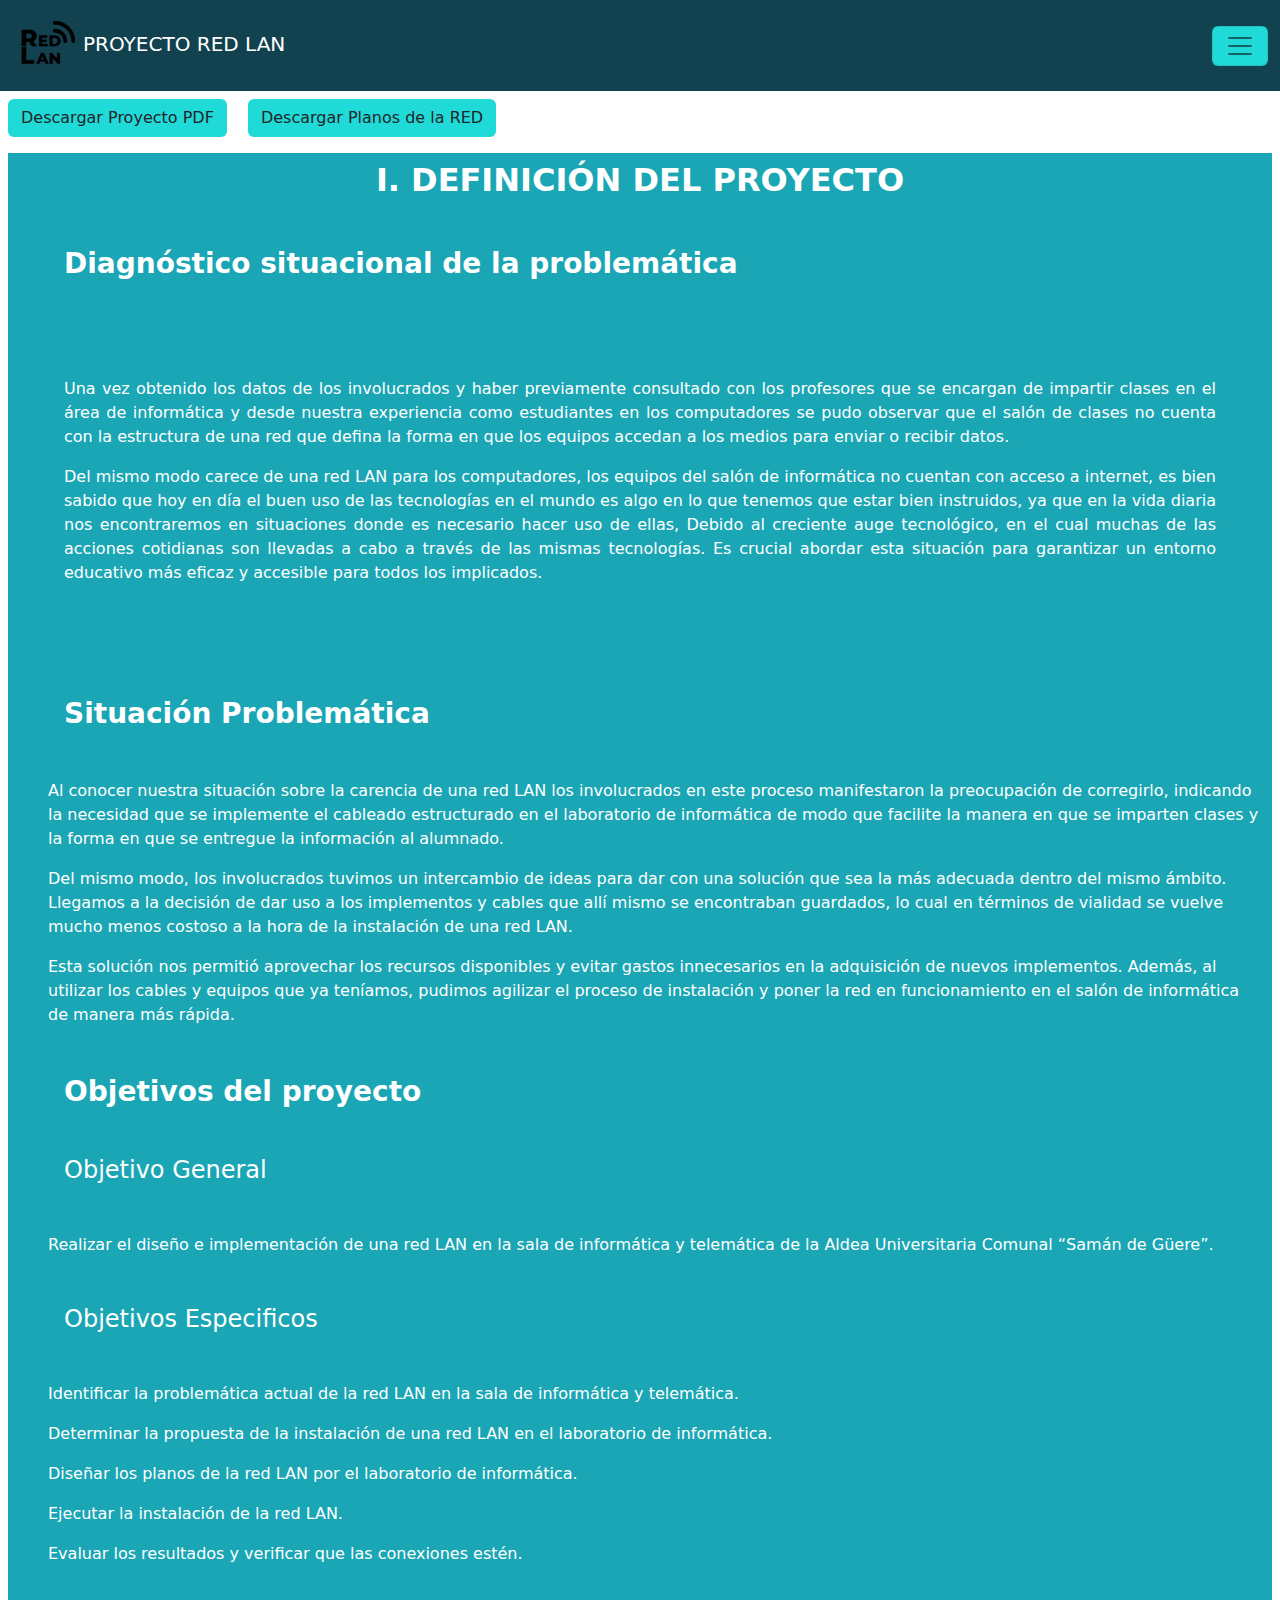
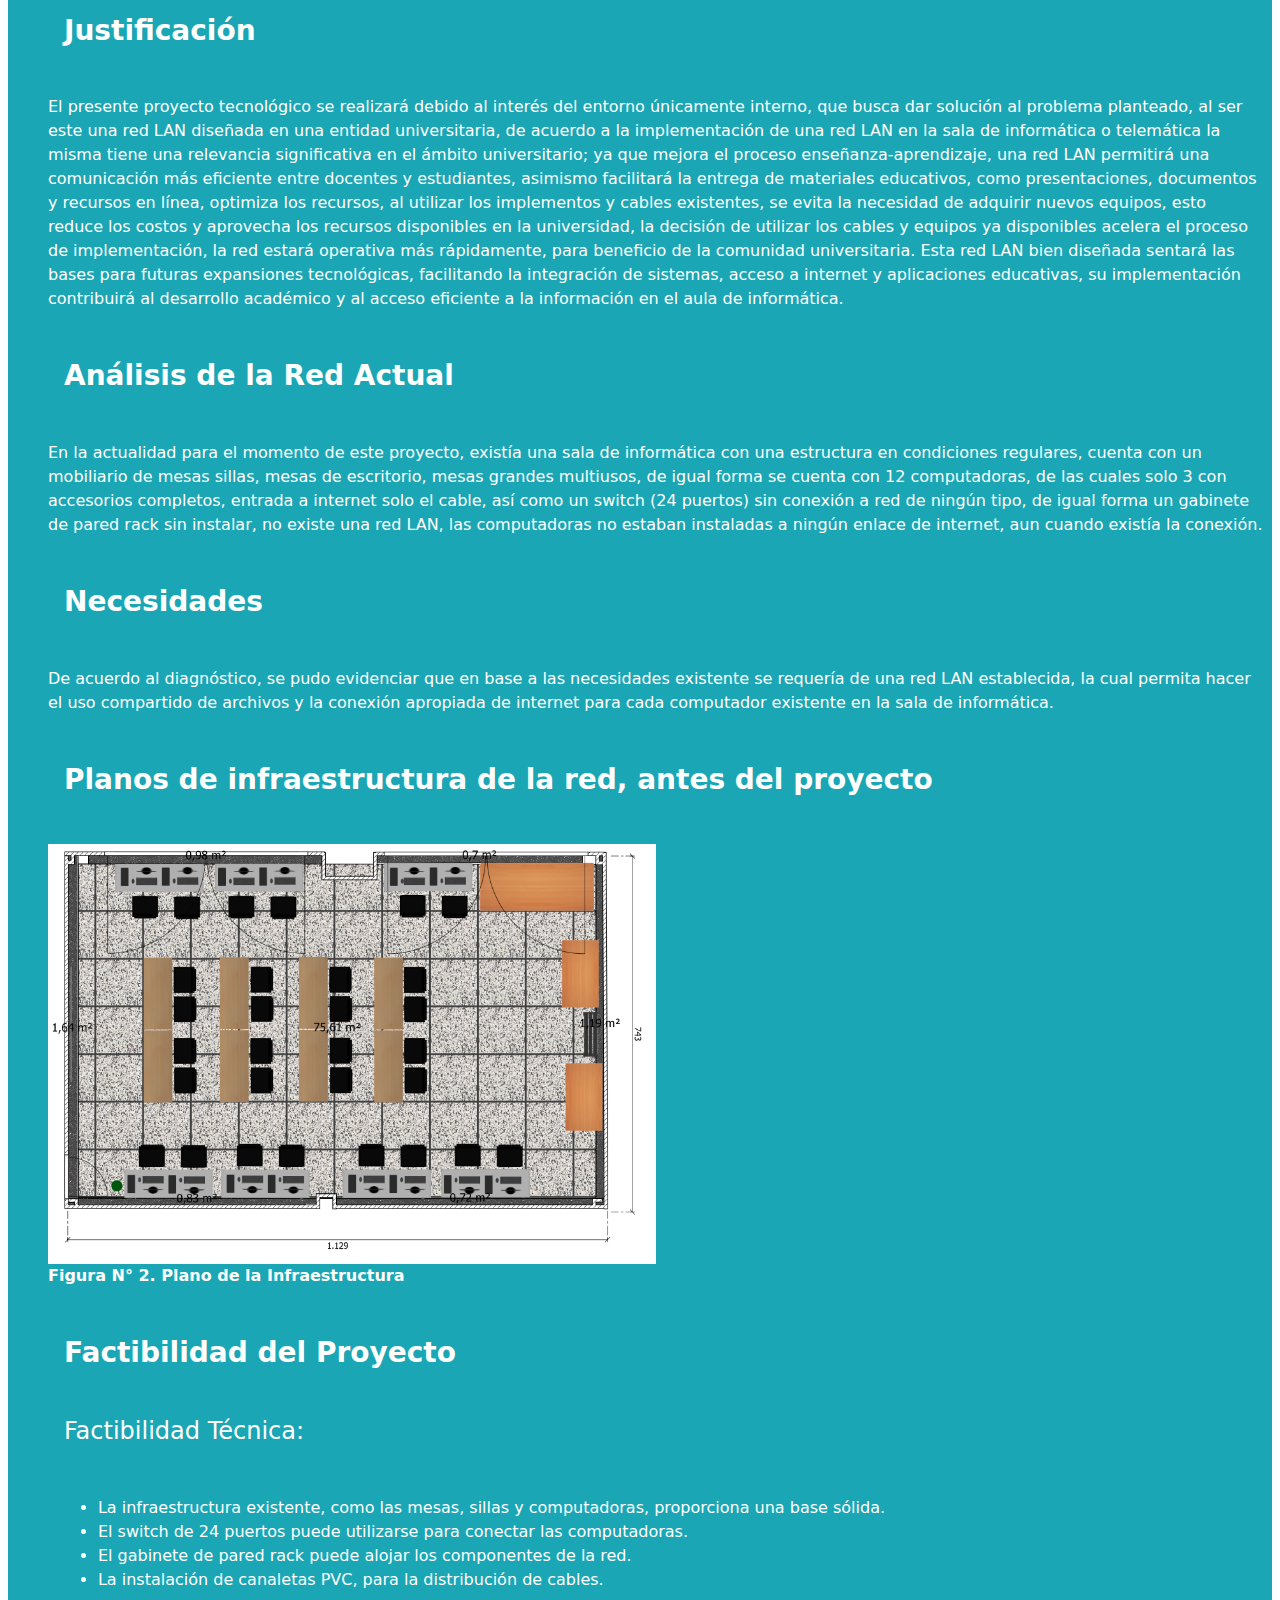
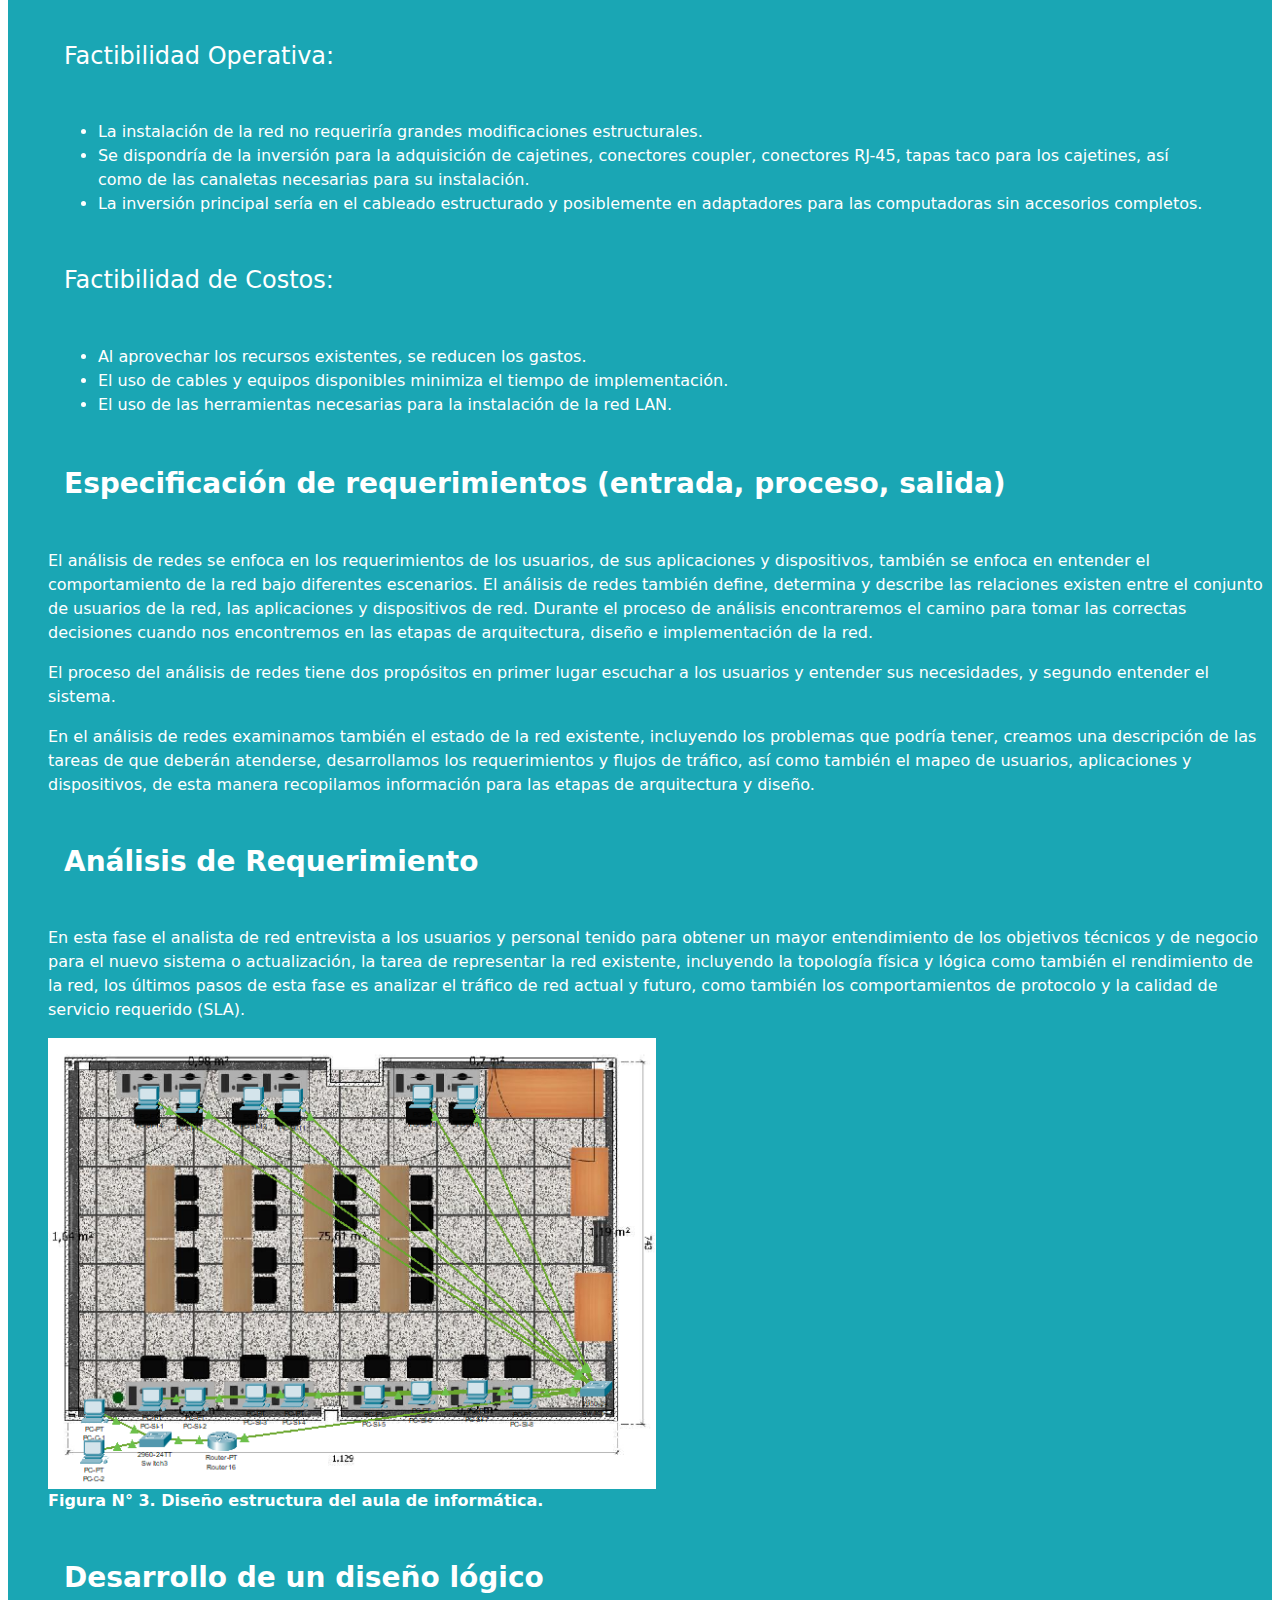
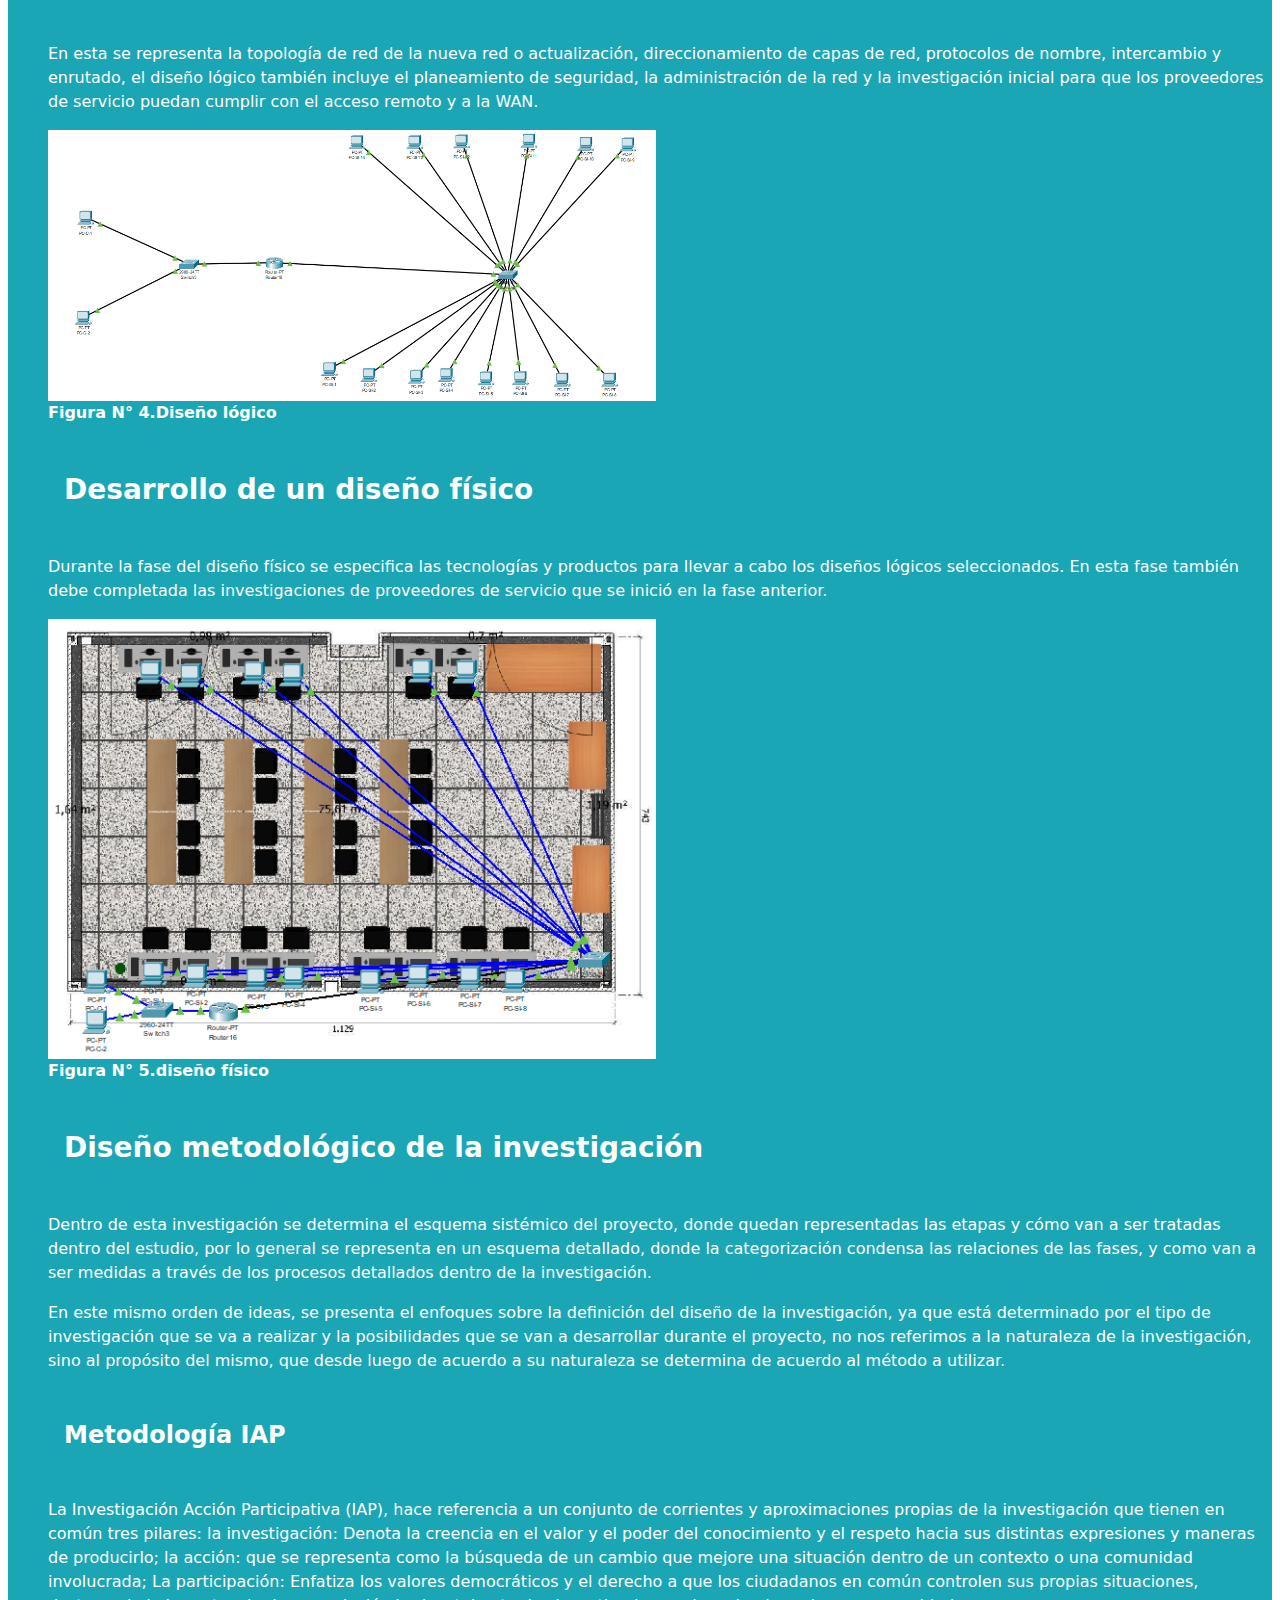
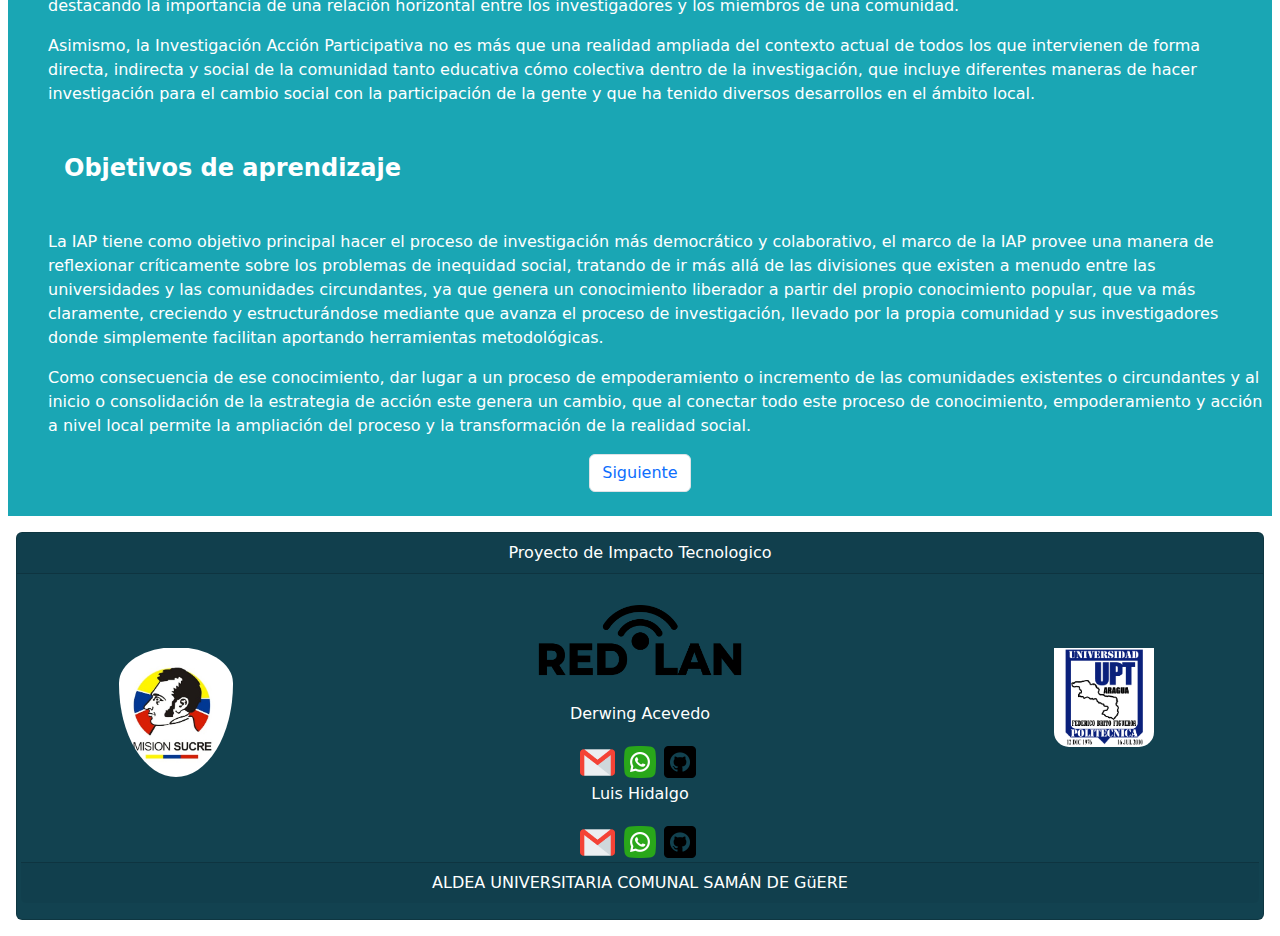
==== documentacion.html @ 893407d6 "Proyecto universidad" ====
<!DOCTYPE html>
<html lang="en">

<head>
    <meta charset="UTF-8">
    <meta name="viewport" content="width=device-width, initial-scale=1.0">
    <title>Proyecto De Red LAN</title>
    <link rel="icon" href="imagenes/Icons/9940791.png">
    <link rel="stylesheet" href="css/bootstrap.css">
    <link rel="stylesheet" href="css/Estilo.css">
    <link rel="stylesheet" href="css/flexslider.css">
</head>

<body>
    <div id="contenedor">
        <nav class="navbar bg-body-tertiary" style="background-color: #124250;">
            <div class="container-fluid">
                <a class="navbar-brand text-white" href="index.html"><img class="m-2" src="imagenes/Icons/Red Lan 3.png"
                        width="55px">PROYECTO RED LAN</a>
                <button class="navbar-toggler" style="background-color: #20dad8;" type="button"
                    data-bs-toggle="offcanvas" data-bs-target="#offcanvasNavbar" aria-controls="offcanvasNavbar"
                    aria-label="Toggle navigation">
                    <span class="navbar-toggler-icon"></span>
                </button>
                <div class="offcanvas offcanvas-end" style="background-color:#1aa6b4 ;" tabindex="-1"
                    id="offcanvasNavbar" aria-labelledby="offcanvasNavbarLabel">
                    <div class="offcanvas-header">
                        <h5 class="offcanvas-title" id="offcanvasNavbarLabel">MENU</h5>
                        <button type="button" class="btn-close" data-bs-dismiss="offcanvas" aria-label="Close"></button>
                    </div>
                    <div class="offcanvas-body ">
                        <ul class="navbar-nav justify-content-end flex-grow-1 pe-3">
                            <li class="nav-item">
                                <a class="nav-link" aria-current="page" href="index.html"><img
                                        src="imagenes/Icons/Inicio.png" width="10%"> Inicio</a>
                            </li>
                            <li class="nav-item">
                                <a class="nav-link" href="documentacion.html"><img src="imagenes/Icons/documentos.png"
                                        width="10%">Documentacion</a>
                            </li>
                            <li class="nav-item">
                            <li class="nav-item dropdown">
                                <a class="nav-link dropdown-toggle" href="galeria.html" role="button"
                                    data-bs-toggle="dropdown" aria-expanded="false"><img
                                        src="imagenes/Icons/presentacion.png" width="10%">
                                    Galeria
                                </a>
                                <ul class="dropdown-menu dropdown-menu-dark">
                                    <li><a class="dropdown-item" href="fotos.html">Fotos</a></li>
                                    <li><a class="dropdown-item" href="videos.html">Videos</a></li>
                            </li>
                            </li>
                        </ul>
                        <li class="nav-item">
                            <a class="nav-link" href="triunfadores.html"><img src="imagenes/Icons/ocurrencia.png"
                                    width="10%">Triunfadores</a>
                        </li>
                        </ul>
        </nav>


        <a href="Documentos/Proyecto Agosto24.docx" class="btn m-2" style="background-color:#20dad8;" download>
            Descargar Proyecto PDF
        </a>
        <a href="Planos/Planos.rar" class="btn m-2" style="background-color:#20dad8;" download>
            Descargar Planos de la RED
        </a>


        &nbsp;

        <div class="row m-2 text-white" style="background-color: #1aa6b4;">
            <div class="col-lg-12 p-2">
                <h2 class=" text-center"><b>I. DEFINICIÓN DEL PROYECTO</b> </h2>

                <h3 class="m-5"><b>Diagnóstico situacional de la problemática</b> </h3>

                <ul class="p-5" style="text-align: justify;">
                    <p>
                        Una vez obtenido los datos de los involucrados y haber previamente consultado con los
                        profesores que se
                        encargan
                        de impartir clases en el área de informática y desde nuestra experiencia como estudiantes en
                        los
                        computadores
                        se
                        pudo observar que el salón de clases no cuenta con la estructura de una red que defina la
                        forma en que los
                        equipos accedan a los medios para enviar o recibir datos.
                    </p>
                    <p>
                        Del mismo modo carece de una red LAN para los computadores, los equipos del salón de
                        informática no cuentan
                        con
                        acceso a internet, es bien sabido que hoy en día el buen uso de las tecnologías en el mundo
                        es algo en lo
                        que
                        tenemos que estar bien instruidos, ya que en la vida diaria nos encontraremos en situaciones
                        donde es
                        necesario
                        hacer uso de ellas, Debido al creciente auge tecnológico, en el cual muchas de las acciones
                        cotidianas son
                        llevadas a cabo a través de las mismas tecnologías. Es crucial abordar esta situación para
                        garantizar un
                        entorno
                        educativo más eficaz y accesible para todos los implicados.
                    </p>
                </ul>
                <h3 class="m-5"><b>Situación Problemática </b> </h3>

                <ul>
                    <p>
                        Al conocer nuestra situación sobre la carencia de una red LAN los involucrados en este
                        proceso manifestaron
                        la
                        preocupación de corregirlo, indicando la necesidad que se implemente el cableado
                        estructurado en el
                        laboratorio de informática de modo que facilite la manera en que se imparten clases y la
                        forma en que se
                        entregue la información al alumnado.
                    </p>
                    <p>
                        Del mismo modo, los involucrados tuvimos un intercambio de ideas para dar con una solución
                        que sea la más
                        adecuada dentro del mismo ámbito. Llegamos a la decisión de dar uso a los implementos y
                        cables que allí
                        mismo
                        se encontraban guardados, lo cual en términos de vialidad se vuelve mucho menos costoso a la
                        hora de la
                        instalación de una red LAN.
                    </p>
                    <p>
                        Esta solución nos permitió aprovechar los recursos disponibles y evitar gastos innecesarios
                        en la
                        adquisición
                        de nuevos implementos. Además, al utilizar los cables y equipos que ya teníamos, pudimos
                        agilizar el proceso
                        de instalación y poner la red en funcionamiento en el salón de informática de manera más
                        rápida.
                    </p>
                </ul>

                <h3 class="m-5"><b>Objetivos del proyecto </b></h3>

                <h4 class="m-5">Objetivo General </h4>

                <ul>
                    <p>
                        Realizar el diseño e implementación de una red LAN en la sala de informática y telemática de
                        la Aldea
                        Universitaria Comunal “Samán de Güere”.
                    </p>
                </ul>
                <h4 class="m-5">Objetivos Especificos </h4>

                <ul>
                    <p>
                        Identificar la problemática actual de la red LAN en la sala de informática y telemática.
                    </p>
                    <p>
                        Determinar la propuesta de la instalación de una red LAN en el laboratorio de informática.
                    </p>
                    <p>
                        Diseñar los planos de la red LAN por el laboratorio de informática.
                    </p>
                    <p>
                        Ejecutar la instalación de la red LAN.
                    </p>
                    <p>
                        Evaluar los resultados y verificar que las conexiones estén.
                    </p>
                </ul>

                <h3 class="m-5"><b>Justificación</b></h3>

                <ul>
                    <p>
                        El presente proyecto tecnológico se realizará debido al interés del entorno únicamente
                        interno, que busca
                        dar
                        solución al problema planteado, al ser este una red LAN diseñada en una entidad
                        universitaria, de acuerdo a
                        la
                        implementación de una red LAN en la sala de informática o telemática la misma tiene una
                        relevancia
                        significativa en el ámbito universitario; ya que mejora el proceso enseñanza-aprendizaje,
                        una red LAN
                        permitirá una comunicación más eficiente entre docentes y estudiantes, asimismo facilitará
                        la entrega de
                        materiales educativos, como presentaciones, documentos y recursos en línea, optimiza los
                        recursos, al
                        utilizar
                        los implementos y cables existentes, se evita la necesidad de adquirir nuevos equipos, esto
                        reduce los
                        costos
                        y aprovecha los recursos disponibles en la universidad, la decisión de utilizar los cables y
                        equipos ya
                        disponibles acelera el proceso de implementación, la red estará operativa más rápidamente,
                        para beneficio de
                        la comunidad universitaria. Esta red LAN bien diseñada sentará las bases para futuras
                        expansiones
                        tecnológicas, facilitando la integración de sistemas, acceso a internet y aplicaciones
                        educativas, su
                        implementación contribuirá al desarrollo académico y al acceso eficiente a la información en
                        el aula de
                        informática.
                    </p>
                </ul>

                <h3 class="m-5"><b>Análisis de la Red Actual </b></h3>

                <ul>
                    <p>
                        En la actualidad para el momento de este proyecto, existía una sala de informática con una
                        estructura en
                        condiciones regulares, cuenta con un mobiliario de mesas sillas, mesas de escritorio, mesas
                        grandes
                        multiusos, de igual forma se cuenta con 12 computadoras, de las cuales solo 3 con accesorios
                        completos,
                        entrada a internet solo el cable, así como un switch (24 puertos) sin conexión a red de
                        ningún tipo, de
                        igual forma un gabinete de pared rack sin instalar, no existe una red LAN, las computadoras
                        no estaban
                        instaladas a ningún enlace de internet, aun cuando existía la conexión.
                    </p>
                </ul>

                <h3 class="m-5"><b>Necesidades </b></h3>

                <ul>
                    <p>
                        De acuerdo al diagnóstico, se pudo evidenciar que en base a las necesidades existente se
                        requería de una red
                        LAN establecida, la cual permita hacer el uso compartido de archivos y la conexión apropiada
                        de internet para
                        cada computador existente en la sala de informática.
                    </p>
                </ul>
                <h3 class="m-5"><b>Planos de infraestructura de la red, antes del proyecto </b> </h3>
                <ul>
                    <img src="Planos/Plano 2d de la sala informatica lista.png" width="50%" style="display: flex;">
                    <p><b>Figura N° 2. Plano de la Infraestructura </b></p>
                </ul>

                <h3 class="m-5"><b>Factibilidad del Proyecto </b> </h3>

                <h4 class=" m-5">Factibilidad Técnica:</h4>

                <ul style="text-align: left; margin: 4%;">
                    <p>
                        <li> La infraestructura existente, como las mesas, sillas y computadoras, proporciona una
                            base sólida.</li>
                        <li> El switch de 24 puertos puede utilizarse para conectar las computadoras.</li>
                        <li> El gabinete de pared rack puede alojar los componentes de la red.</li>
                        <li> La instalación de canaletas PVC, para la distribución de cables.</li>
                    </p>
                </ul>

                <h4 class=" m-5">Factibilidad Operativa:</h4>

                <ul style="text-align: left; margin: 4%;">
                    <p>
                        <li> La instalación de la red no requeriría grandes modificaciones estructurales.</li>
                        <li> Se dispondría de la inversión para la adquisición de cajetines, conectores coupler,
                            conectores RJ-45,
                            tapas taco para los cajetines, así como de las canaletas necesarias para su instalación.
                        </li>
                        <li> La inversión principal sería en el cableado estructurado y posiblemente en adaptadores
                            para las
                            computadoras sin accesorios completos.</li>
                    </p>
                </ul>

                <h4 class=" m-5">Factibilidad de Costos:</h4>

                <ul style="text-align: left; margin: 4%;">
                    <p>
                        <li> Al aprovechar los recursos existentes, se reducen los gastos.</li>
                        <li> El uso de cables y equipos disponibles minimiza el tiempo de implementación.</li>
                        <li> El uso de las herramientas necesarias para la instalación de la red LAN.</li>
                    </p>
                </ul>
                <h3 class=" m-5"><b>Especificación de requerimientos (entrada, proceso, salida) </b> </h3>

                <ul>
                    <p>
                        El análisis de redes se enfoca en los requerimientos de los usuarios, de sus aplicaciones y
                        dispositivos,
                        también se enfoca en entender el comportamiento de la red bajo diferentes escenarios. El
                        análisis de redes
                        también define, determina y describe las relaciones existen entre el conjunto de usuarios de
                        la red, las
                        aplicaciones y dispositivos de red. Durante el proceso de análisis encontraremos el camino
                        para tomar las
                        correctas decisiones cuando nos encontremos en las etapas de arquitectura, diseño e
                        implementación de la red.
                    </p>
                    <p>
                        El proceso del análisis de redes tiene dos propósitos en primer lugar escuchar a los
                        usuarios y entender sus
                        necesidades, y segundo entender el sistema.
                    </p>
                    <p>
                        En el análisis de redes examinamos también el estado de la red existente, incluyendo los
                        problemas que podría
                        tener, creamos una descripción de las tareas de que deberán atenderse, desarrollamos los
                        requerimientos y
                        flujos de tráfico, así como también el mapeo de usuarios, aplicaciones y dispositivos, de
                        esta manera
                        recopilamos información para las etapas de arquitectura y diseño.
                    </p>
                </ul>
                <h3 class=" m-5"><b>Análisis de Requerimiento </b> </h3>

                <ul>
                    <p>
                        En esta fase el analista de red entrevista a los usuarios y personal tenido para obtener un
                        mayor
                        entendimiento de los objetivos técnicos y de negocio para el nuevo sistema o actualización,
                        la tarea de
                        representar la red existente, incluyendo la topología física y lógica como también el
                        rendimiento de la red,
                        los últimos pasos de esta fase es analizar el tráfico de red actual y futuro, como también
                        los comportamientos
                        de protocolo y la calidad de servicio requerido (SLA).
                    </p>
                    <img src="Planos/Diseño estructurado del laboratorio.PNG" width="50%">
                    <p><b>
                            Figura N° 3. Diseño estructura del aula de informática.</b>
                    </p>
                </ul>
                <h3 class="m-5"><b>Desarrollo de un diseño lógico</b> </h3>

                <ul>
                    <p>
                        En esta se representa la topología de red de la nueva red o actualización, direccionamiento
                        de capas de red,
                        protocolos de nombre, intercambio y enrutado, el diseño lógico también incluye el
                        planeamiento de seguridad,
                        la administración de la red y la investigación inicial para que los proveedores de servicio
                        puedan cumplir con
                        el acceso remoto y a la WAN.
                    </p>
                    <img src="Planos/Diseño Logico.PNG" width="50%">
                    <p><b>
                            Figura N° 4.Diseño lógico </b>
                    </p>
                </ul>
                <h3 class="m-5"><b>Desarrollo de un diseño físico</b> </h3>

                <ul>
                    <p>
                        Durante la fase del diseño físico se especifica las tecnologías y productos para llevar a
                        cabo los diseños
                        lógicos seleccionados. En esta fase también debe completada las investigaciones de
                        proveedores de servicio que
                        se inició en la fase anterior.
                    </p>
                    <img src="Planos/Diseño Fisico 3.PNG" width="50%">
                    <p><b>
                            Figura N° 5.diseño físico </b>
                    </p>
                </ul>
                <h3 class="m-5"><b>Diseño metodológico de la investigación</b> </h3>

                <ul>
                    <p>
                        Dentro de esta investigación se determina el esquema sistémico del proyecto, donde quedan
                        representadas las
                        etapas y cómo van a ser tratadas dentro del estudio, por lo general se representa en un
                        esquema detallado,
                        donde la categorización condensa las relaciones de las fases, y como van a ser medidas a
                        través de los
                        procesos detallados dentro de la investigación.
                    </p>
                    <p>
                        En este mismo orden de ideas, se presenta el enfoques sobre la definición del diseño de la
                        investigación, ya
                        que está determinado por el tipo de investigación que se va a realizar y la posibilidades
                        que se van a
                        desarrollar durante el proyecto, no nos referimos a la naturaleza de la investigación, sino
                        al propósito del
                        mismo, que desde luego de acuerdo a su naturaleza se determina de acuerdo al método a
                        utilizar.
                    </p>
                </ul>
                <h4 class="m-5"><b>Metodología IAP</b> </h4>

                <ul>
                    <p>
                        La Investigación Acción Participativa (IAP), hace referencia a un conjunto de corrientes y
                        aproximaciones
                        propias de la investigación que tienen en común tres pilares: la investigación: Denota la
                        creencia en el valor
                        y el poder del conocimiento y el respeto hacia sus distintas expresiones y maneras de
                        producirlo; la acción:
                        que se representa como la búsqueda de un cambio que mejore una situación dentro de un
                        contexto o una comunidad
                        involucrada; La participación: Enfatiza los valores democráticos y el derecho a que los
                        ciudadanos en común
                        controlen sus propias situaciones, destacando la importancia de una relación horizontal
                        entre los
                        investigadores y los miembros de una comunidad.
                    </p>
                    <p>
                        Asimismo, la Investigación Acción Participativa no es más que una realidad ampliada del
                        contexto actual de
                        todos los que intervienen de forma directa, indirecta y social de la comunidad tanto
                        educativa cómo colectiva
                        dentro de la investigación, que incluye diferentes maneras de hacer investigación para el
                        cambio social con la
                        participación de la gente y que ha tenido diversos desarrollos en el ámbito local.
                    </p>
                </ul>
                <h4 class="m-5"><b>Objetivos de aprendizaje </b> </h4>

                <ul>
                    <p>
                        La IAP tiene como objetivo principal hacer el proceso de investigación más democrático y
                        colaborativo, el
                        marco de la IAP provee una manera de reflexionar críticamente sobre los problemas de
                        inequidad social,
                        tratando de ir más allá de las divisiones que existen a menudo entre las universidades y las
                        comunidades
                        circundantes, ya que genera un conocimiento liberador a partir del propio conocimiento
                        popular, que va más
                        claramente, creciendo y estructurándose mediante que avanza el proceso de investigación,
                        llevado por la propia
                        comunidad y sus investigadores donde simplemente facilitan aportando herramientas
                        metodológicas.
                    </p>
                    <p>
                        Como consecuencia de ese conocimiento, dar lugar a un proceso de empoderamiento o incremento
                        de las
                        comunidades existentes o circundantes y al inicio o consolidación de la estrategia de acción
                        este genera un
                        cambio, que al conectar todo este proceso de conocimiento, empoderamiento y acción a nivel
                        local permite la
                        ampliación del proceso y la transformación de la realidad social.
                    </p>
                </ul>
                <nav aria-label="Page navigation example">
                    <ul class="pagination justify-content-center">
                        <li class="page-item">
                            <a class="page-link" href="documentacionpag2.html">Siguiente</a>
                        </li>
                    </ul>
            </div>
        </div>


        <div class="card m-3 text-white" style="background-color: #124250;">
            <div class="card-header text-center">
                Proyecto de Impacto Tecnologico
            </div>
            <div class="card-body">
                <div class="row">
                    <div class="col-lg-3 text-center">
                        <img src="imagenes/Fotos Proyecto/Mision-Sucre.jpg" width="40%"
                            style="border-radius: 100%; padding-top: 20%;">
                    </div>
                    <div class="col-lg-6 text-center">
                        <img src="imagenes/Icons/Red Lan 2.png" width="40%" style="padding: 15px;">
                        <p>Derwing Acevedo</p>
                        <img class="p1" src="imagenes/Icons/gmail.png" width="35px"> <img class="p-1"
                            src="imagenes/Icons/whatsapp.png" width="40px"><img class="p-1"
                            src="imagenes/Icons/github.png" width="40px">
                        <p>Luis Hidalgo</p>
                        <img class="p1" src="imagenes/Icons/gmail.png" width="35px"> <img class="p-1"
                            src="imagenes/Icons/whatsapp.png" width="40px"><img class="p-1"
                            src="imagenes/Icons/github.png" width="40px">
                    </div>
                    <div class="col-lg-3 text-center    ">
                        <img src="imagenes/Logo UPT.png" width="35%" style="border-radius: 15px; padding-top: 20%;">
                    </div>
                    <div class="text-center card-footer text-body-secondary">
                        ALDEA UNIVERSITARIA COMUNAL SAMÁN DE GüERE
                    </div>
                </div>
            </div>
        </div>
    </div>

    <script src="js/jquery-2.2.0.js"></script>
    <script src="js/jquery.flexslider.js"></script>
    <script type="text/javascript">
        $(window).load(function () {
            $('.flexslider').flexslider();
        });
    </script>
    <script src="js/bootstrap.bundle.js"></script>
</body>

</html>
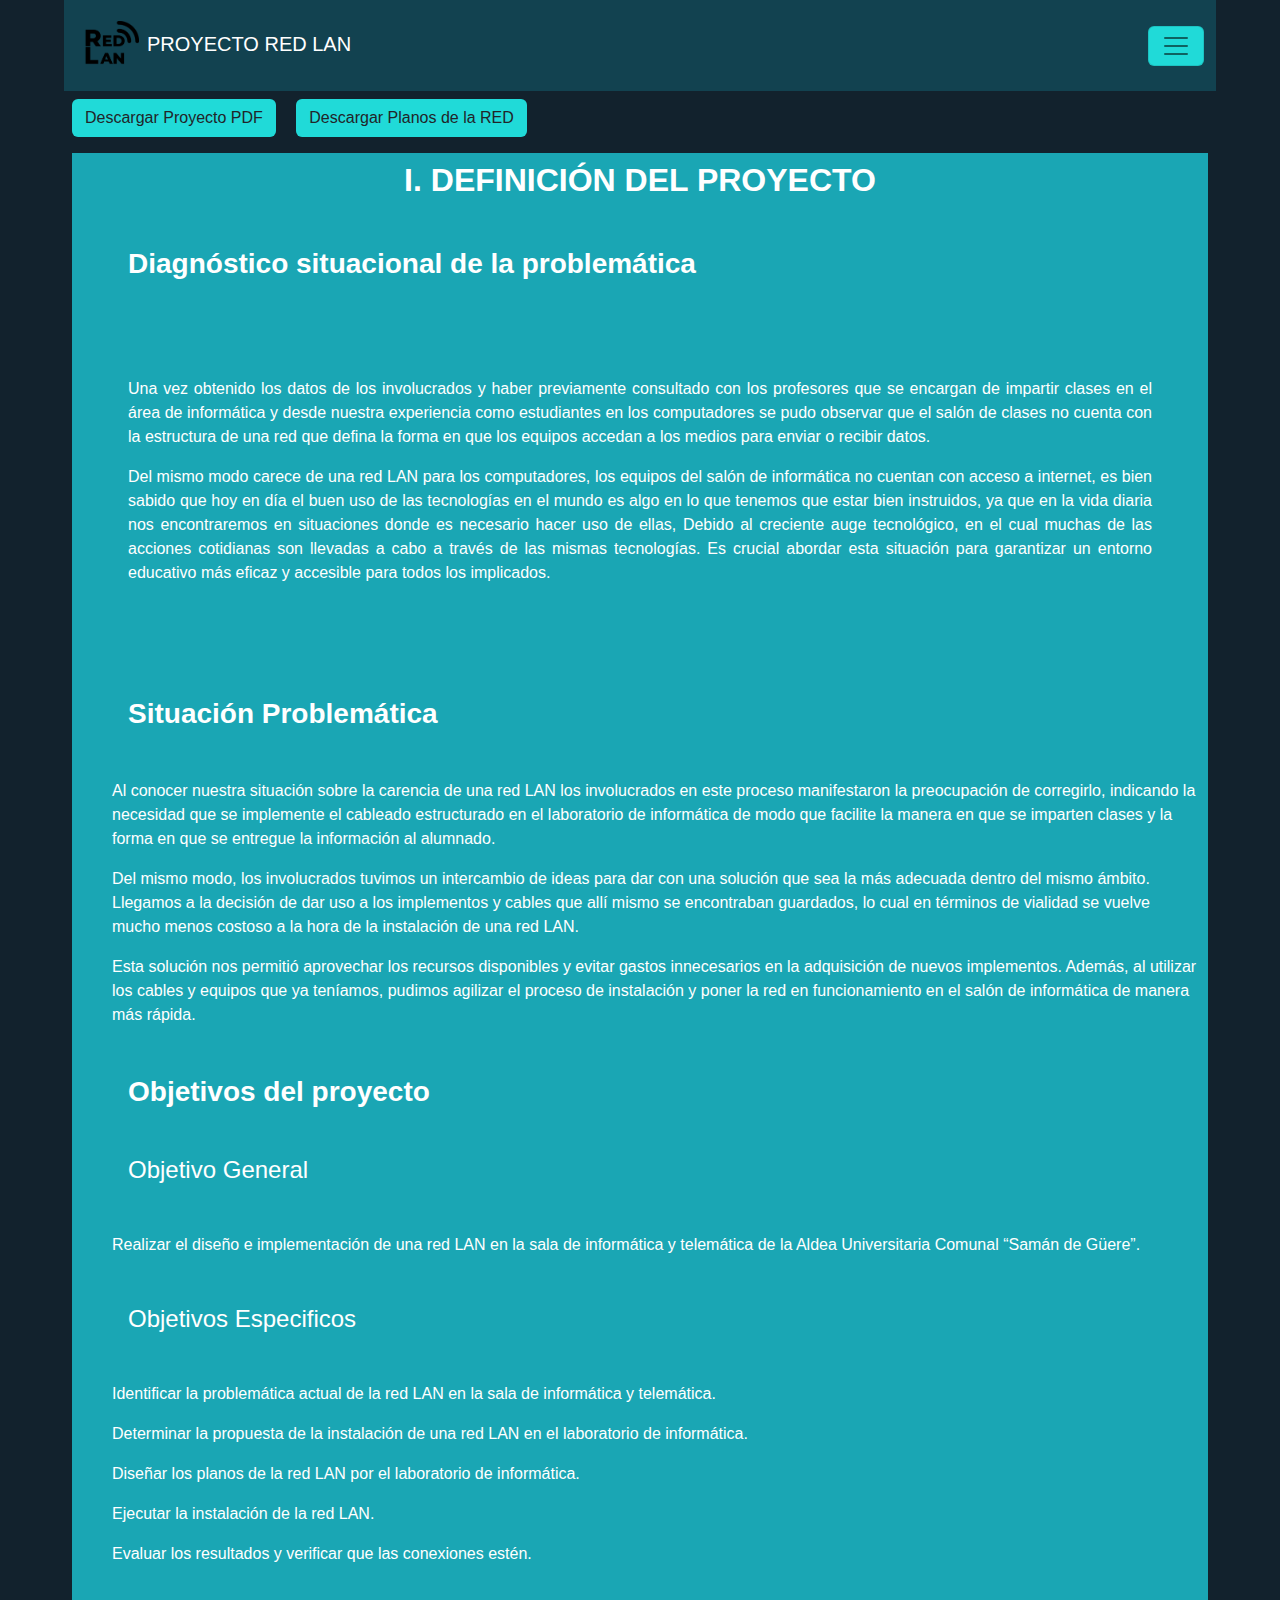
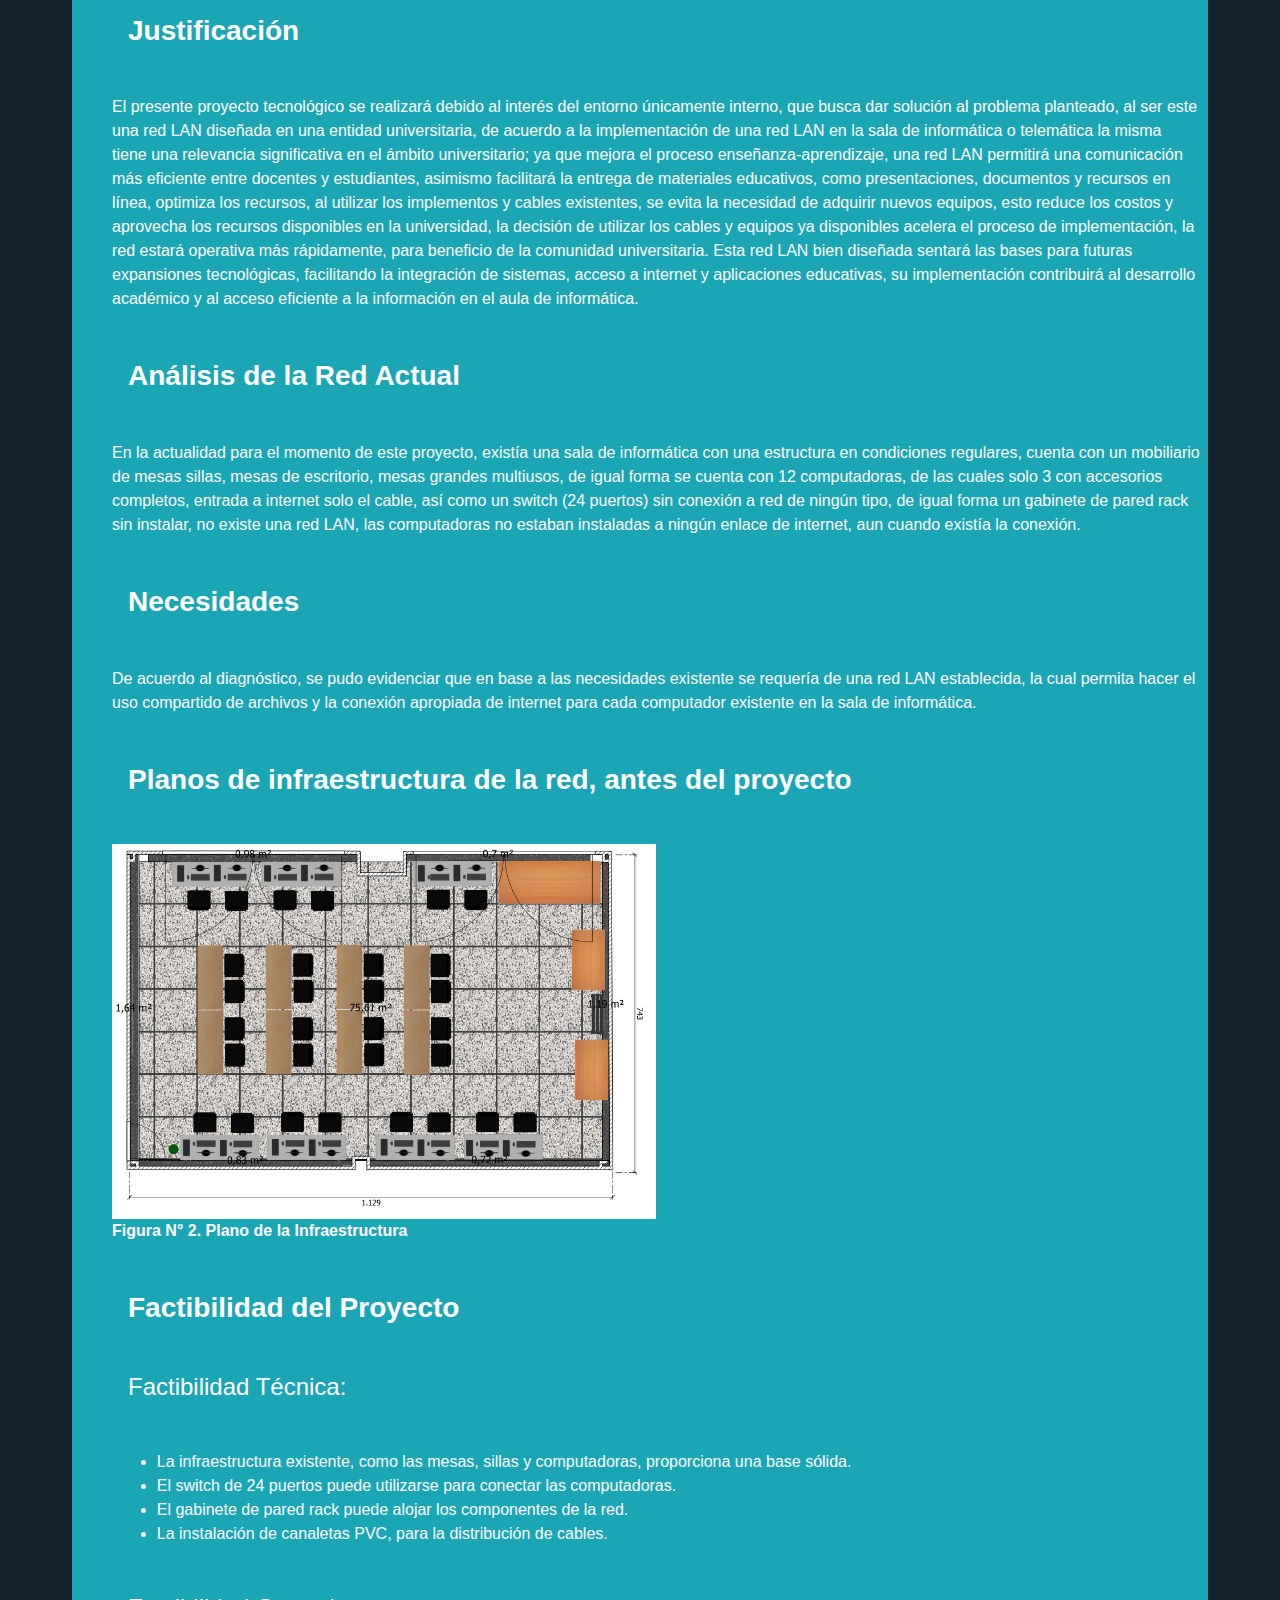
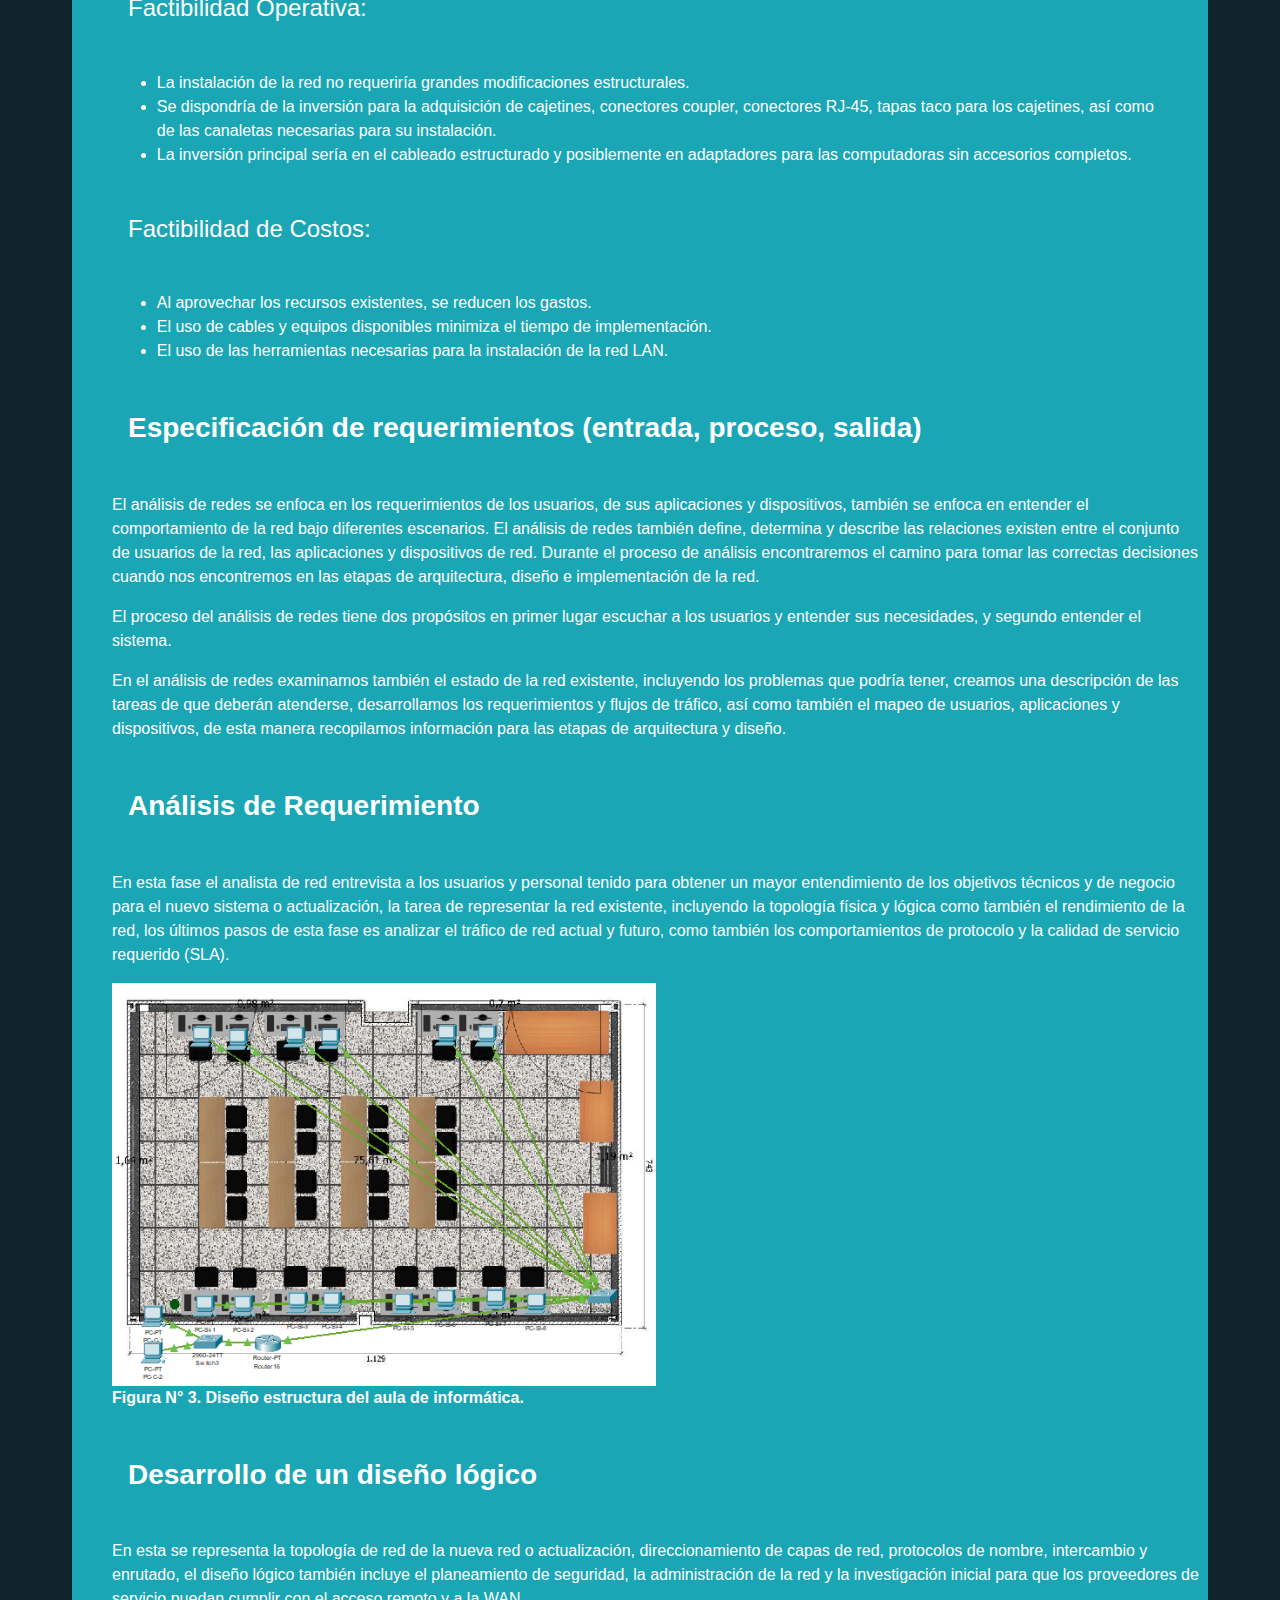
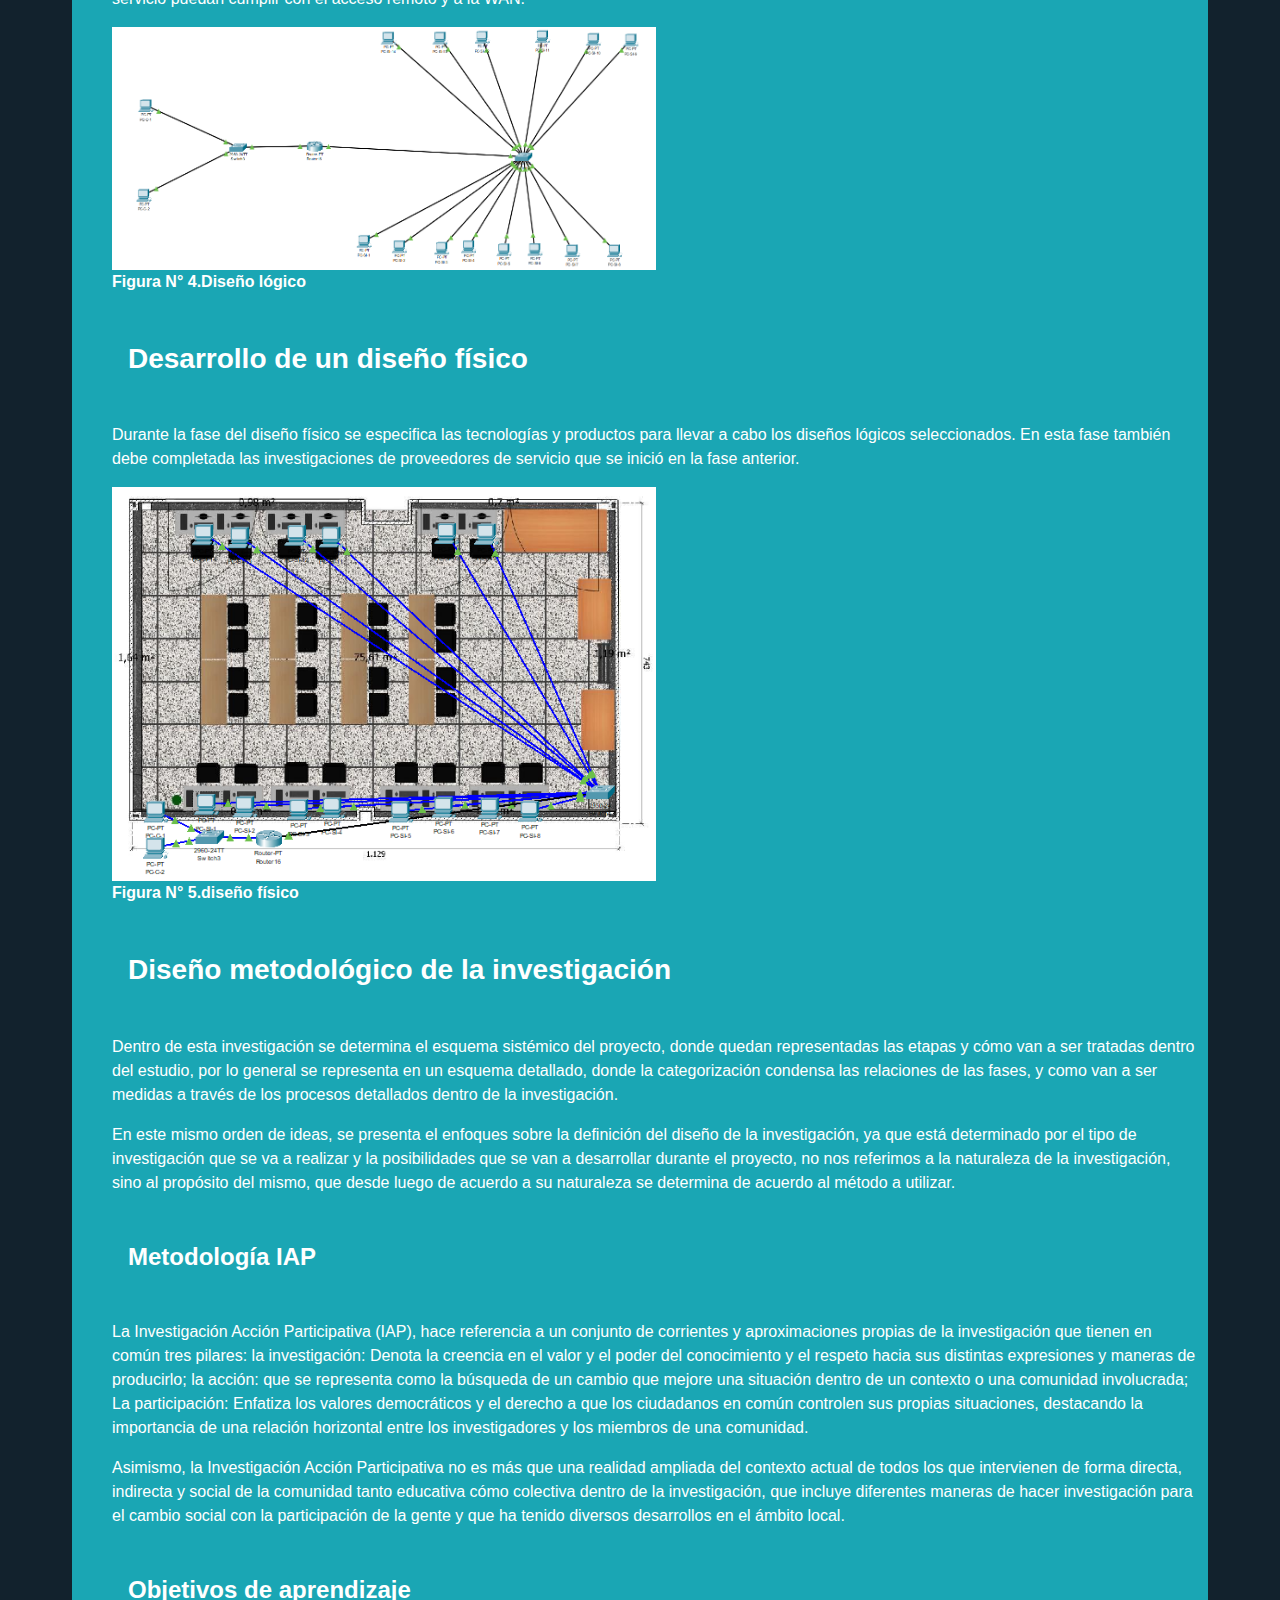
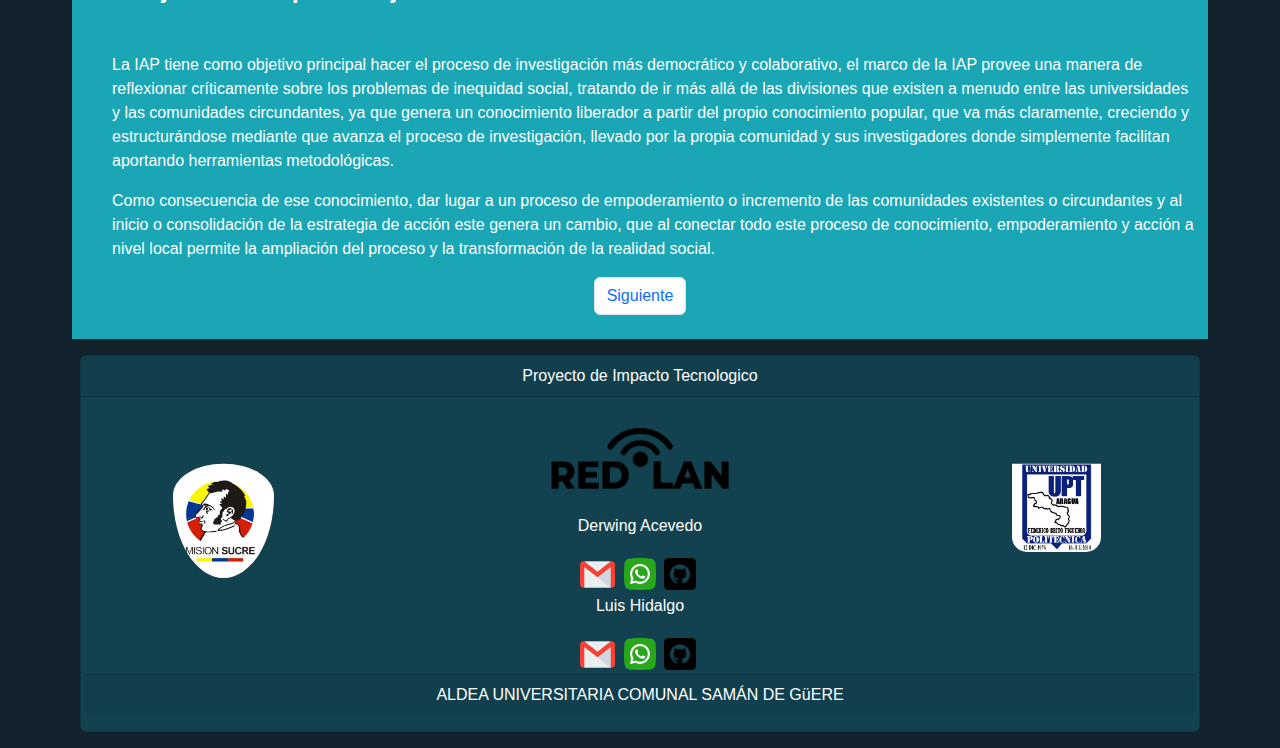
==== commit e2b99e08: "estilo agg" ====
--- a/documentacion.html
+++ b/documentacion.html
@@ -7,7 +7,7 @@
     <title>Proyecto De Red LAN</title>
     <link rel="icon" href="imagenes/Icons/9940791.png">
     <link rel="stylesheet" href="css/bootstrap.css">
-    <link rel="stylesheet" href="css/Estilo.css">
+    <link rel="stylesheet" href="css/estilo.css">
     <link rel="stylesheet" href="css/flexslider.css">
 </head>
 
@@ -57,8 +57,6 @@
                         </li>
                         </ul>
         </nav>
-
-
         <a href="Documentos/Proyecto Agosto24.docx" class="btn m-2" style="background-color:#20dad8;" download>
             Descargar Proyecto PDF
         </a>
@@ -480,7 +478,6 @@
             </div>
         </div>
     </div>
-
     <script src="js/jquery-2.2.0.js"></script>
     <script src="js/jquery.flexslider.js"></script>
     <script type="text/javascript">
--- a/css/estilo.css
+++ b/css/estilo.css
@@ -0,0 +1,30 @@
+body {
+    background-color: #12222d;
+    font-family: Verdana, Geneva, Tahoma, sans-serif;
+}
+#contenedor {
+    margin: auto;
+    height: auto;
+    width: 90%;
+}
+
+.anexosimg {
+    padding: 15px;
+    display: flex;
+}
+
+.anexosimg img {
+    border-radius: 25px;
+    padding: 5px;
+}
+
+.anexosimg img:hover {
+    transform: scale(1.1);
+}
+
+video{
+    width: 100%;
+}
+
+
+
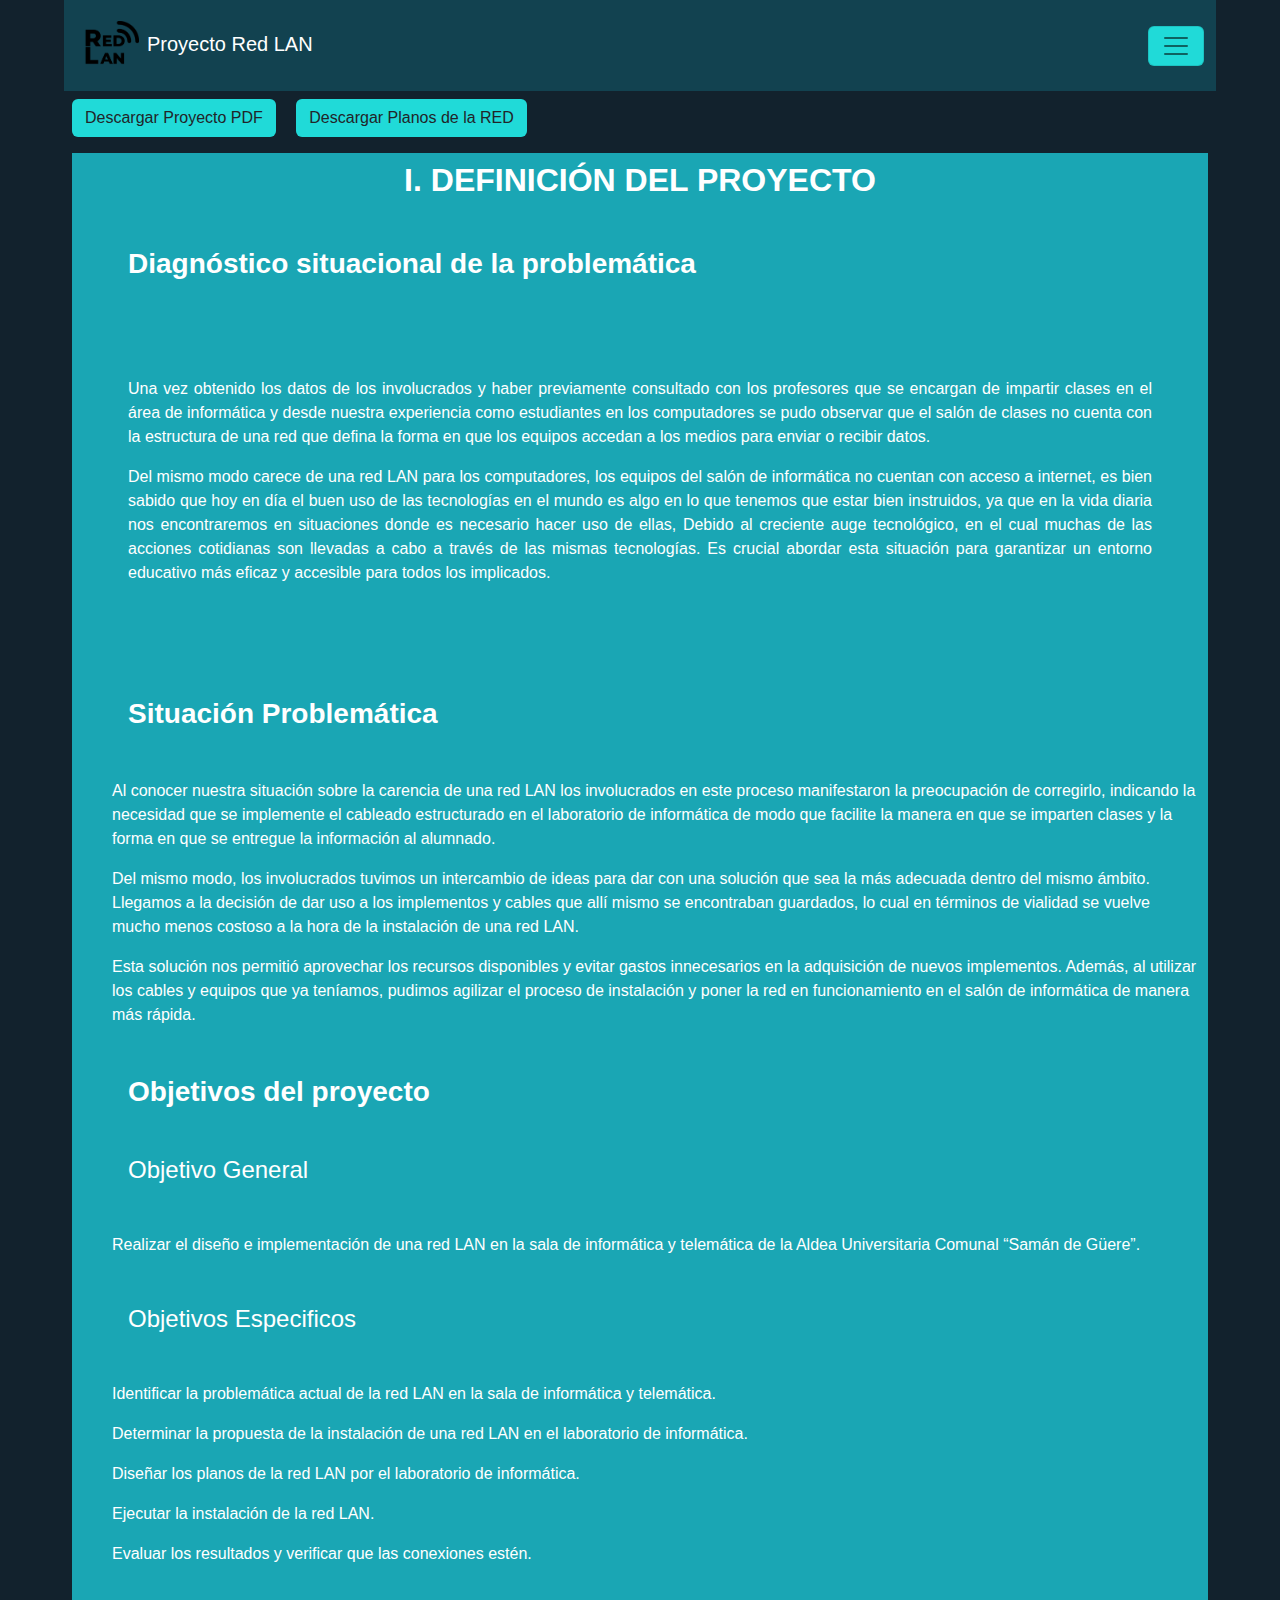
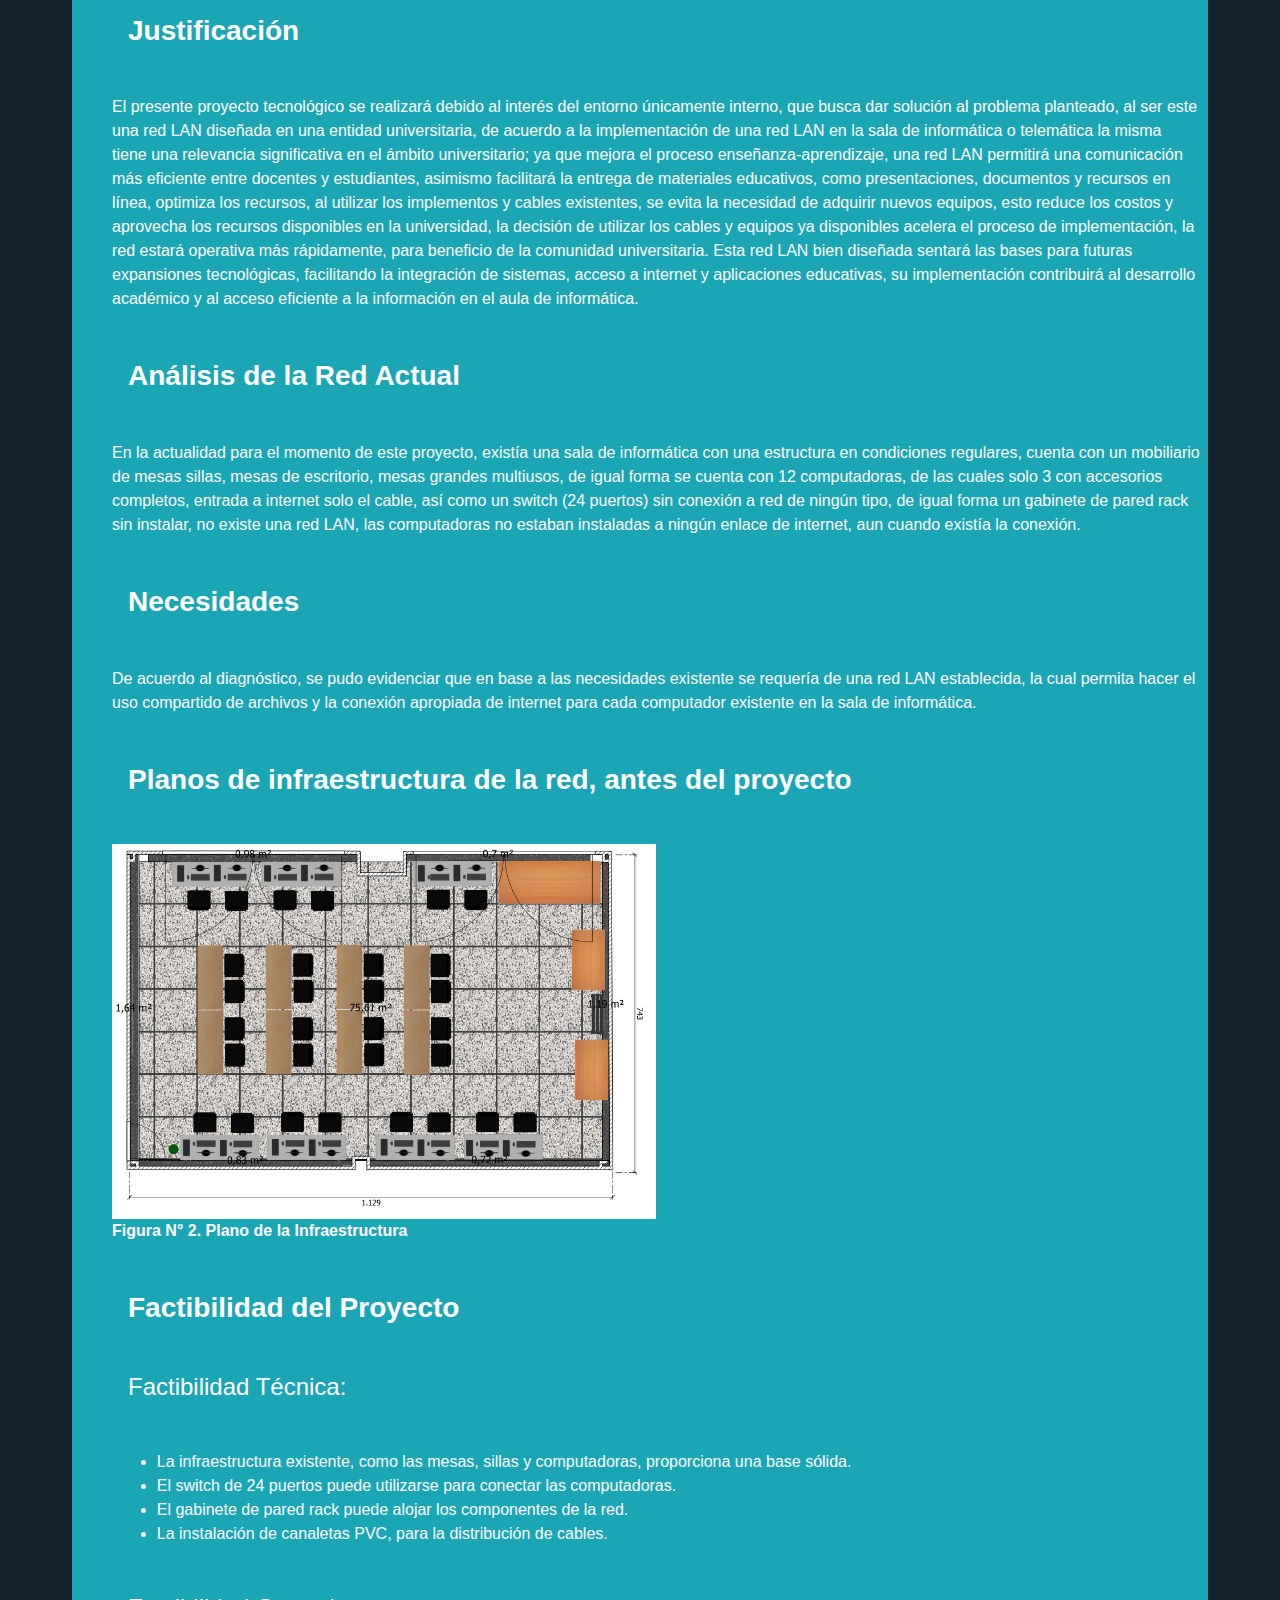
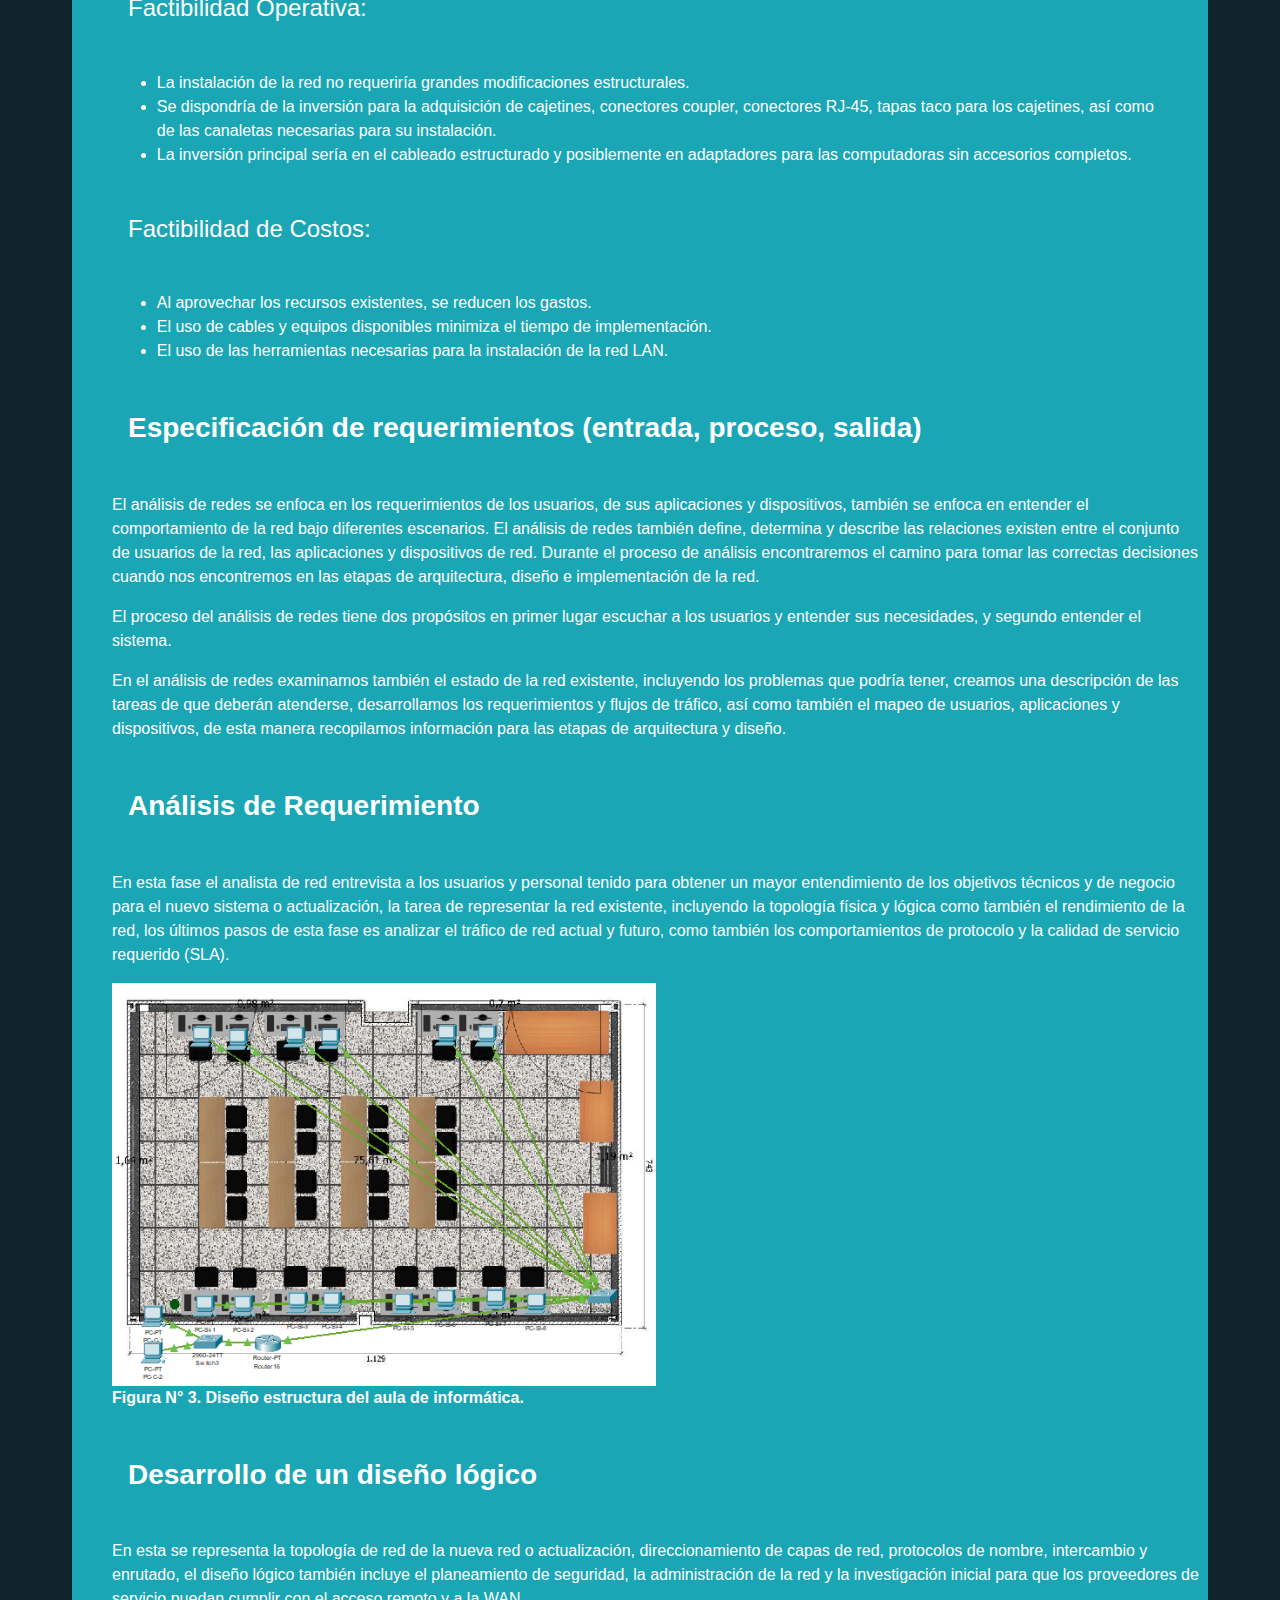
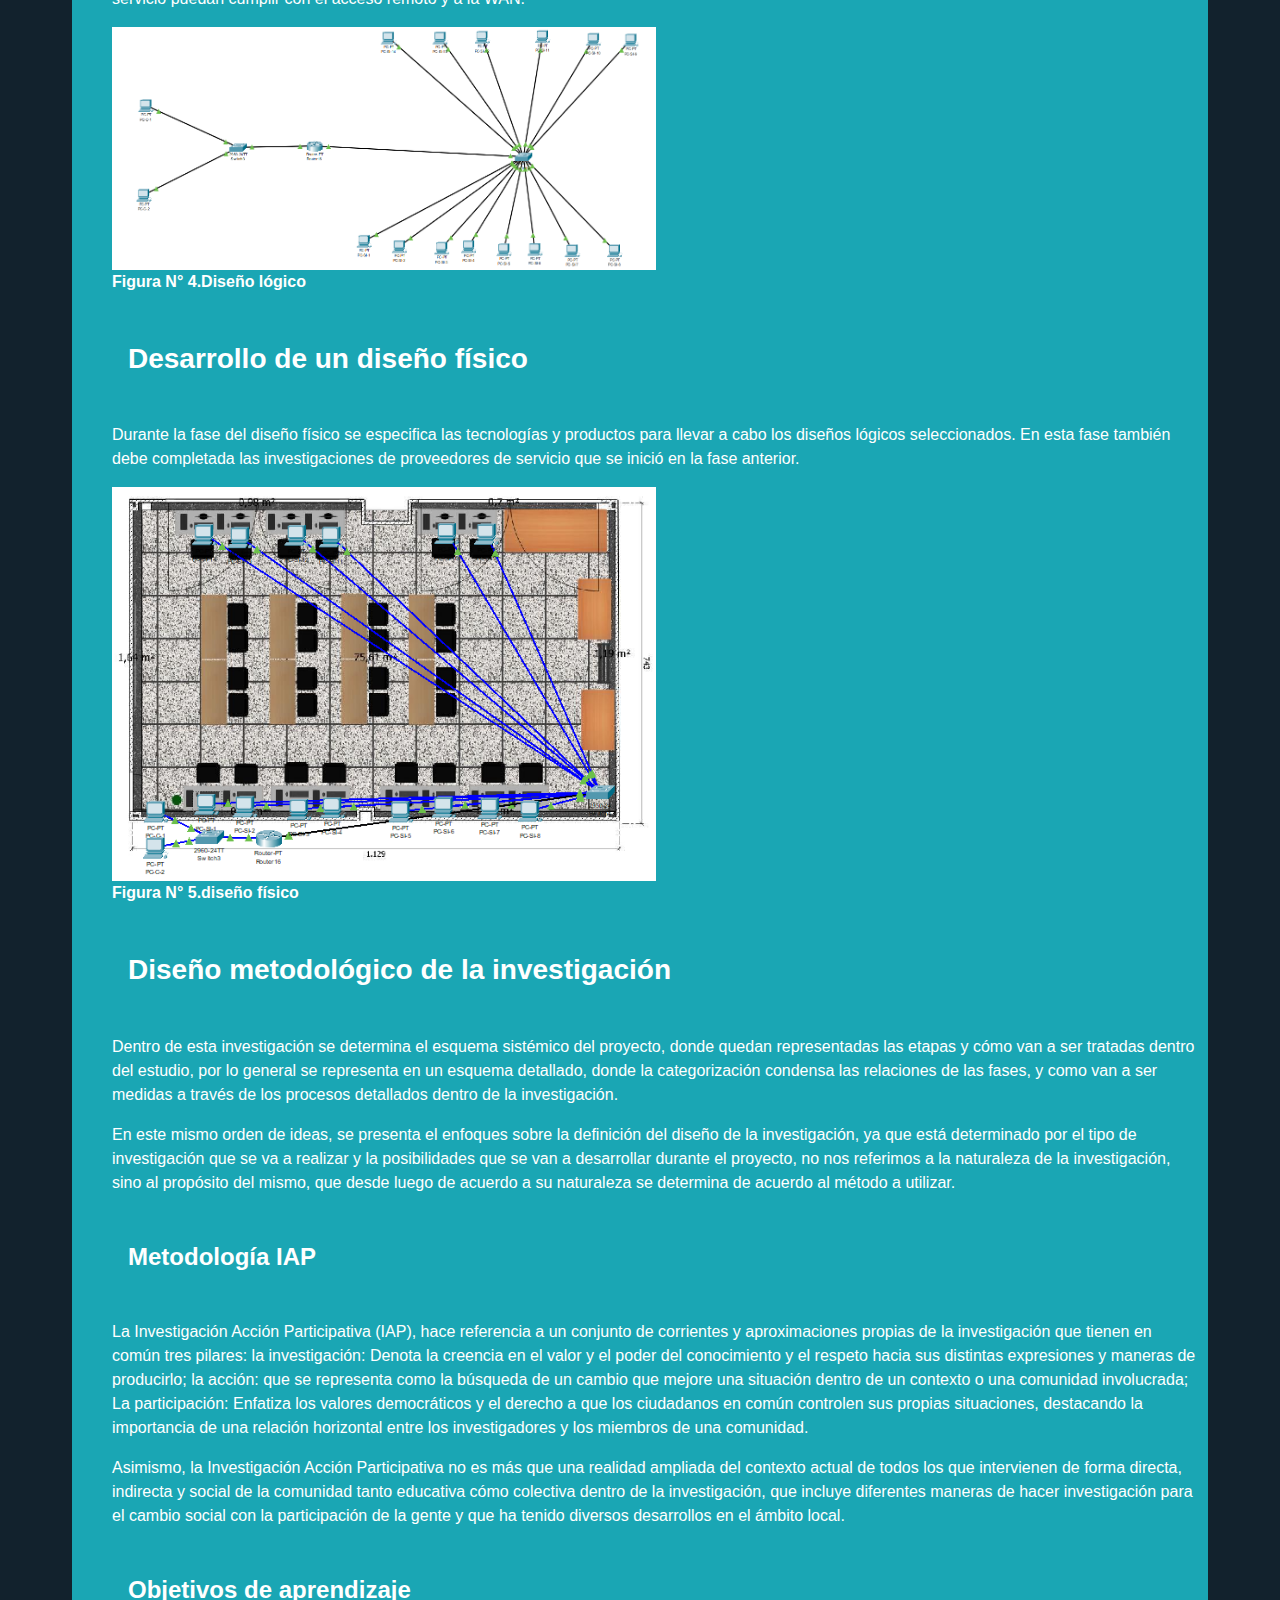
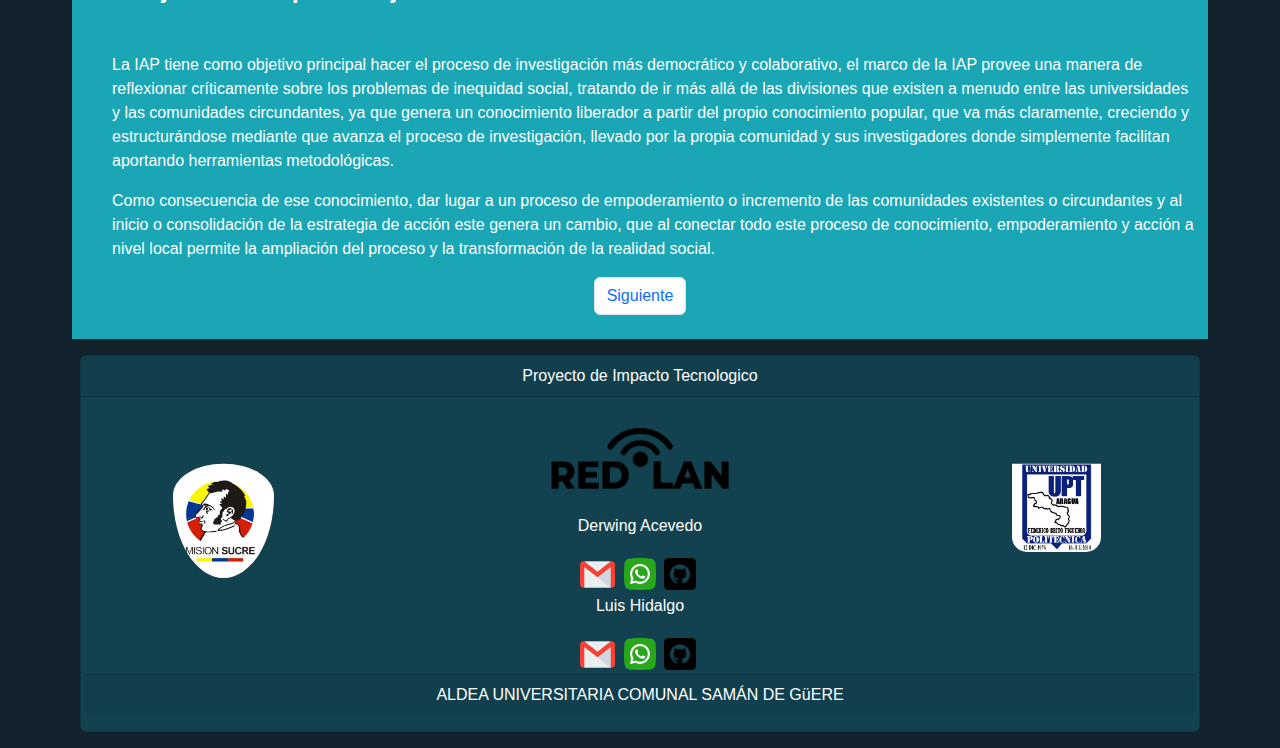
==== commit 4f00af4d: "titulo editado" ====
--- a/documentacion.html
+++ b/documentacion.html
@@ -16,7 +16,7 @@
         <nav class="navbar bg-body-tertiary" style="background-color: #124250;">
             <div class="container-fluid">
                 <a class="navbar-brand text-white" href="index.html"><img class="m-2" src="imagenes/Icons/Red Lan 3.png"
-                        width="55px">PROYECTO RED LAN</a>
+                        width="55px">Proyecto Red LAN</a>
                 <button class="navbar-toggler" style="background-color: #20dad8;" type="button"
                     data-bs-toggle="offcanvas" data-bs-target="#offcanvasNavbar" aria-controls="offcanvasNavbar"
                     aria-label="Toggle navigation">
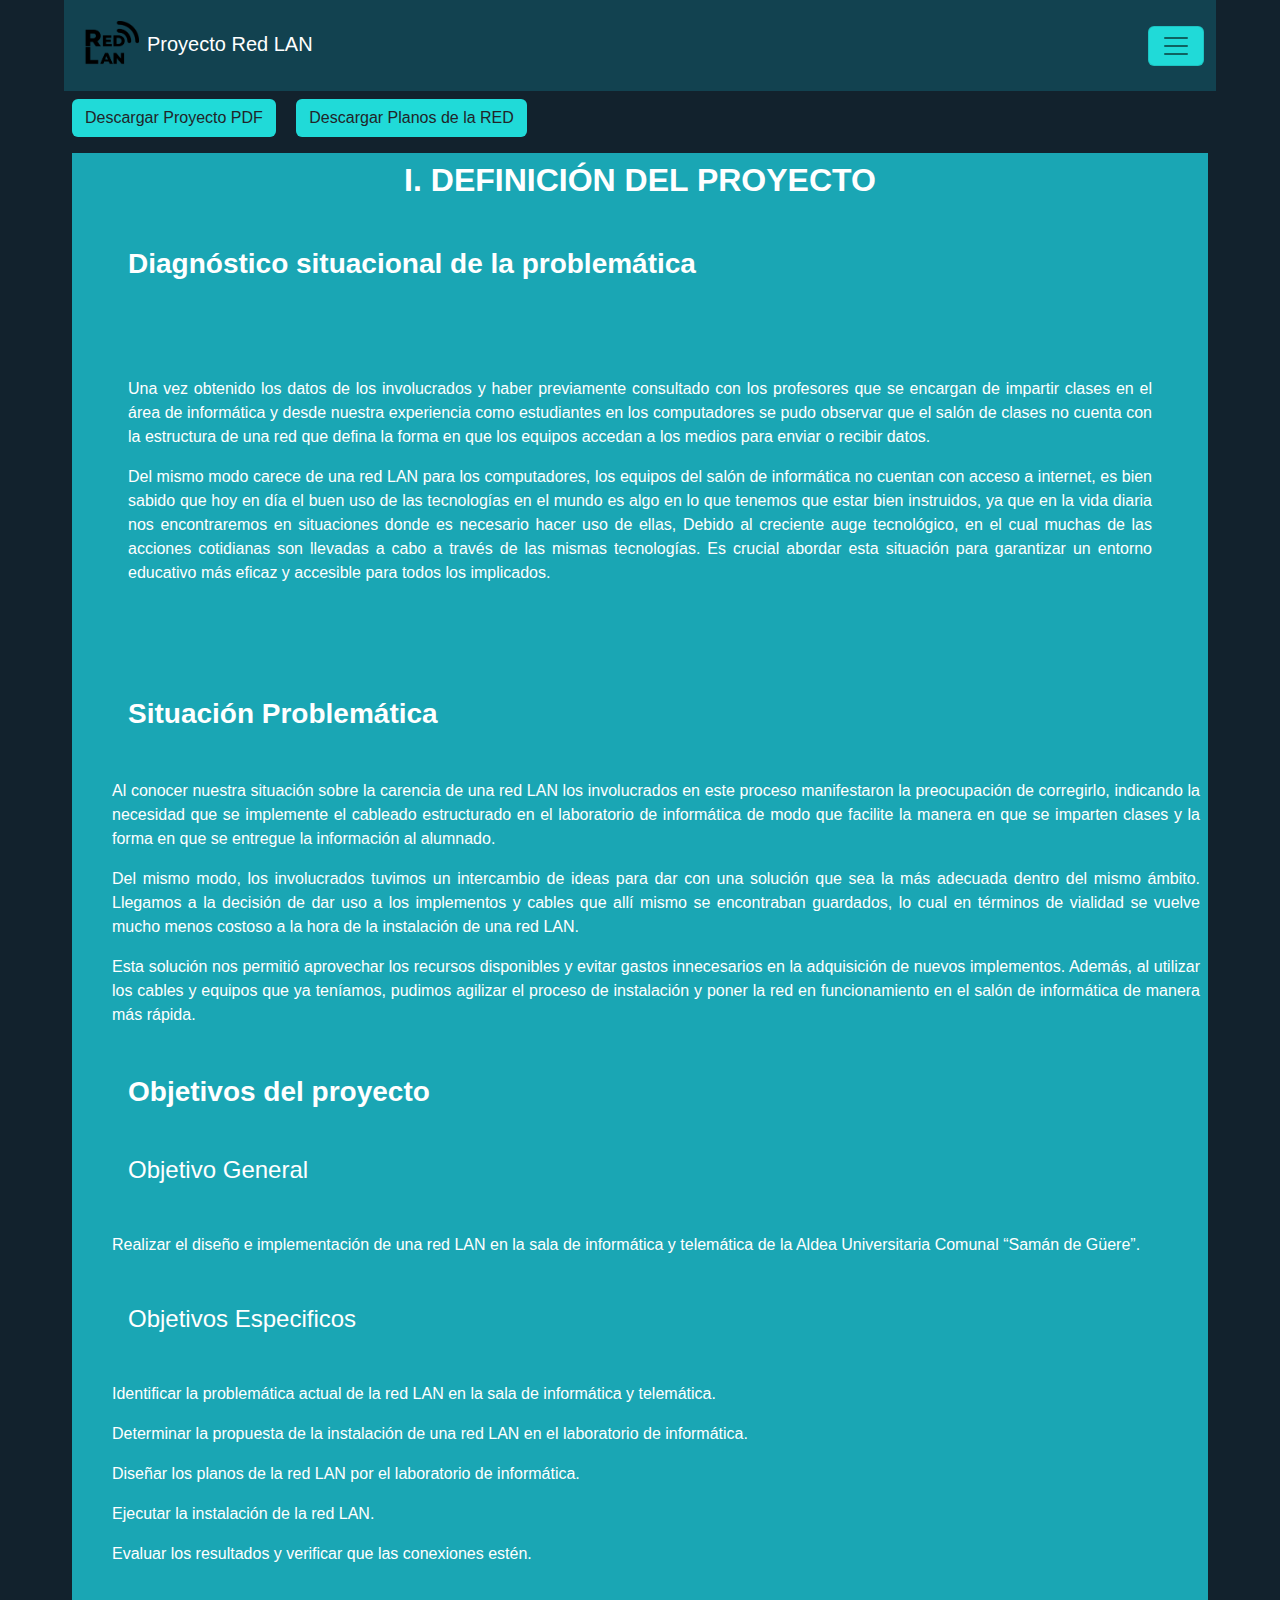
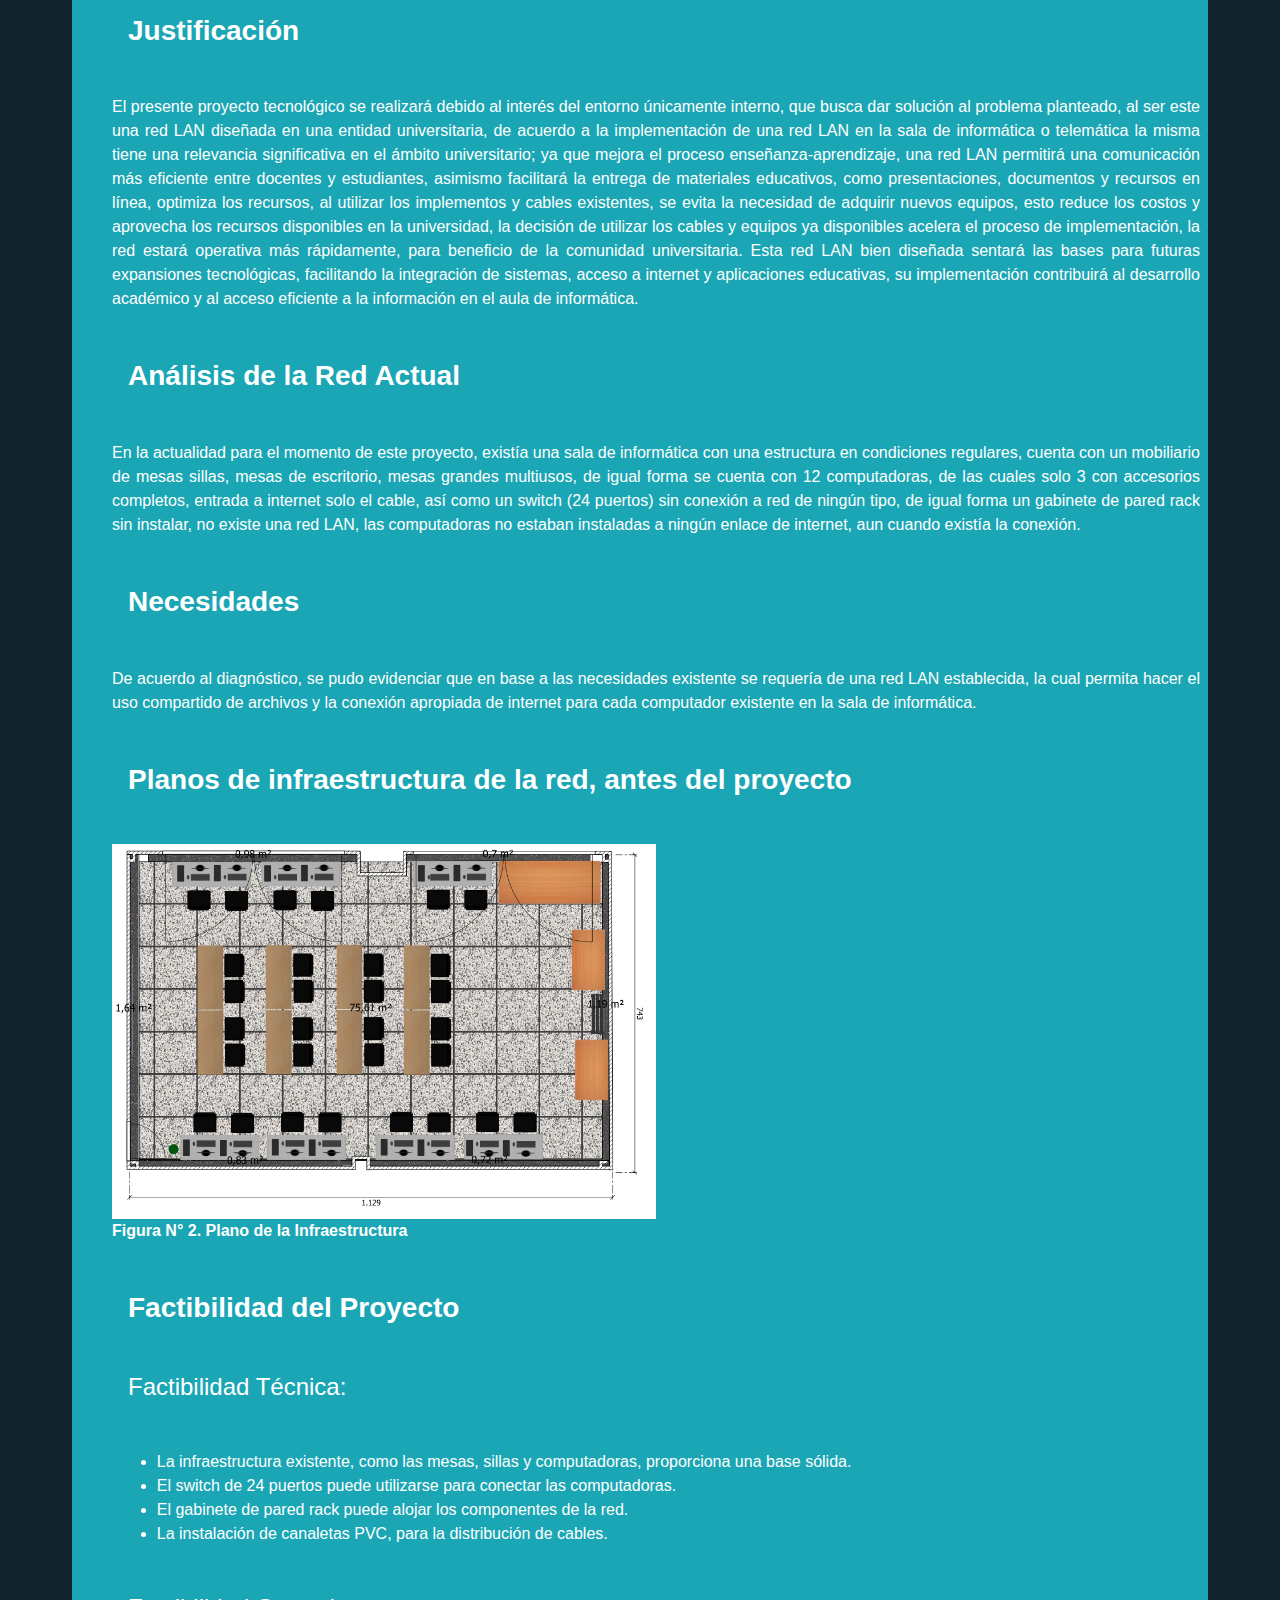
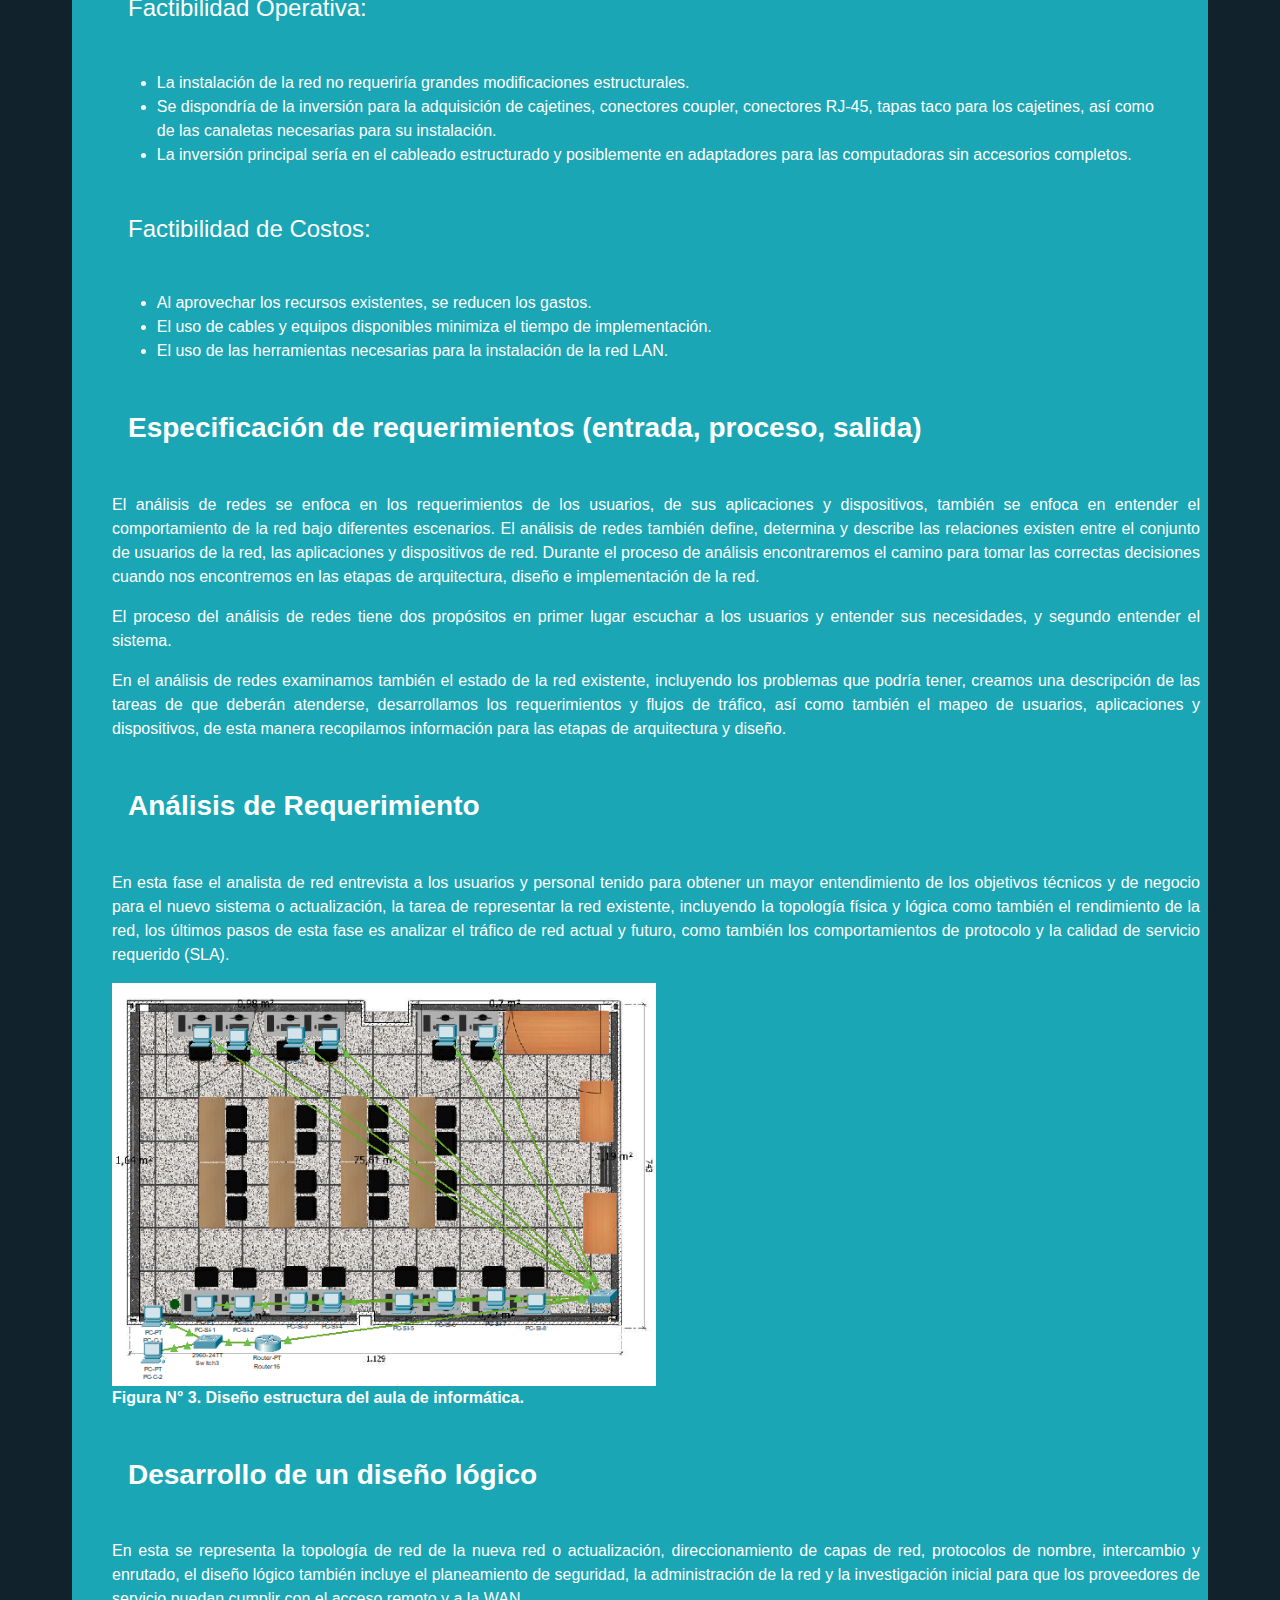
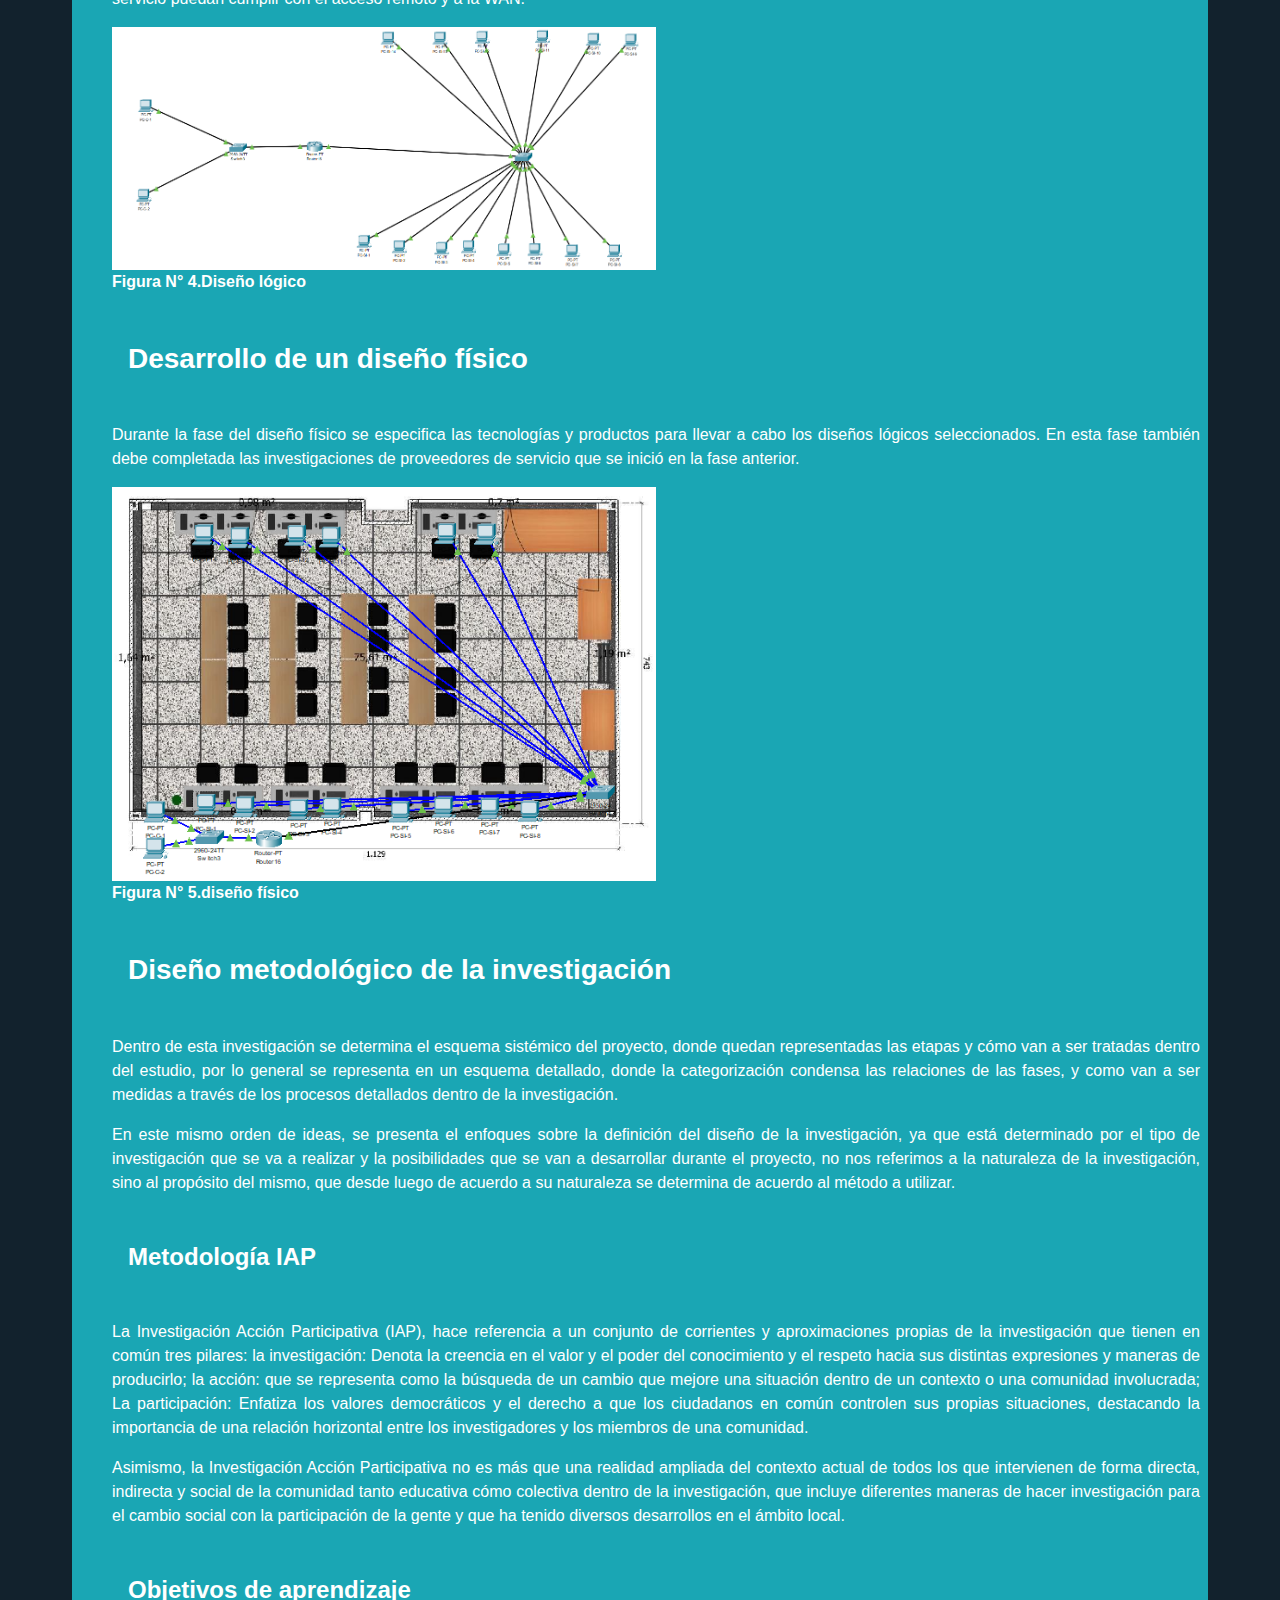
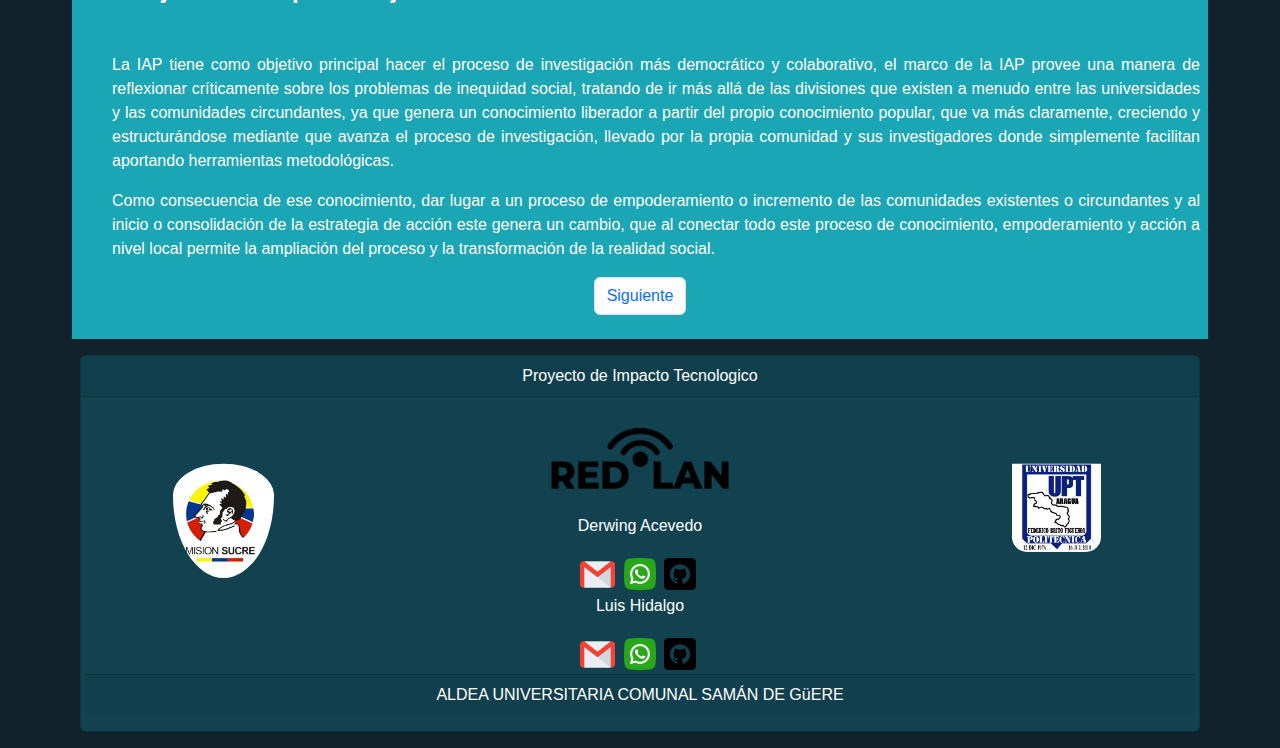
==== commit d5ffe9e9: "tex justify document" ====
--- a/documentacion.html
+++ b/documentacion.html
@@ -106,7 +106,7 @@
                 </ul>
                 <h3 class="m-5"><b>Situación Problemática </b> </h3>
 
-                <ul>
+                <ul style="text-align: justify;">
                     <p>
                         Al conocer nuestra situación sobre la carencia de una red LAN los involucrados en este
                         proceso manifestaron
@@ -142,7 +142,7 @@
 
                 <h4 class="m-5">Objetivo General </h4>
 
-                <ul>
+                <ul style="text-align: justify;">
                     <p>
                         Realizar el diseño e implementación de una red LAN en la sala de informática y telemática de
                         la Aldea
@@ -151,7 +151,7 @@
                 </ul>
                 <h4 class="m-5">Objetivos Especificos </h4>
 
-                <ul>
+                <ul style="text-align: justify;">
                     <p>
                         Identificar la problemática actual de la red LAN en la sala de informática y telemática.
                     </p>
@@ -171,7 +171,7 @@
 
                 <h3 class="m-5"><b>Justificación</b></h3>
 
-                <ul>
+                <ul style="text-align: justify;">
                     <p>
                         El presente proyecto tecnológico se realizará debido al interés del entorno únicamente
                         interno, que busca
@@ -207,7 +207,7 @@
 
                 <h3 class="m-5"><b>Análisis de la Red Actual </b></h3>
 
-                <ul>
+                <ul style="text-align: justify;">
                     <p>
                         En la actualidad para el momento de este proyecto, existía una sala de informática con una
                         estructura en
@@ -225,7 +225,7 @@
 
                 <h3 class="m-5"><b>Necesidades </b></h3>
 
-                <ul>
+                <ul style="text-align: justify;">
                     <p>
                         De acuerdo al diagnóstico, se pudo evidenciar que en base a las necesidades existente se
                         requería de una red
@@ -244,7 +244,7 @@
 
                 <h4 class=" m-5">Factibilidad Técnica:</h4>
 
-                <ul style="text-align: left; margin: 4%;">
+                <ul style="text-align: left; margin: 4%; text-align: justify;">
                     <p>
                         <li> La infraestructura existente, como las mesas, sillas y computadoras, proporciona una
                             base sólida.</li>
@@ -280,7 +280,7 @@
                 </ul>
                 <h3 class=" m-5"><b>Especificación de requerimientos (entrada, proceso, salida) </b> </h3>
 
-                <ul>
+                <ul style="text-align: justify;">
                     <p>
                         El análisis de redes se enfoca en los requerimientos de los usuarios, de sus aplicaciones y
                         dispositivos,
@@ -310,7 +310,7 @@
                 </ul>
                 <h3 class=" m-5"><b>Análisis de Requerimiento </b> </h3>
 
-                <ul>
+                <ul style="text-align: justify;">
                     <p>
                         En esta fase el analista de red entrevista a los usuarios y personal tenido para obtener un
                         mayor
@@ -329,7 +329,7 @@
                 </ul>
                 <h3 class="m-5"><b>Desarrollo de un diseño lógico</b> </h3>
 
-                <ul>
+                <ul style="text-align: justify;">
                     <p>
                         En esta se representa la topología de red de la nueva red o actualización, direccionamiento
                         de capas de red,
@@ -346,7 +346,7 @@
                 </ul>
                 <h3 class="m-5"><b>Desarrollo de un diseño físico</b> </h3>
 
-                <ul>
+                <ul style="text-align: justify;">
                     <p>
                         Durante la fase del diseño físico se especifica las tecnologías y productos para llevar a
                         cabo los diseños
@@ -361,7 +361,7 @@
                 </ul>
                 <h3 class="m-5"><b>Diseño metodológico de la investigación</b> </h3>
 
-                <ul>
+                <ul style="text-align: justify;">
                     <p>
                         Dentro de esta investigación se determina el esquema sistémico del proyecto, donde quedan
                         representadas las
@@ -384,7 +384,7 @@
                 </ul>
                 <h4 class="m-5"><b>Metodología IAP</b> </h4>
 
-                <ul>
+                <ul style="text-align: justify;">
                     <p>
                         La Investigación Acción Participativa (IAP), hace referencia a un conjunto de corrientes y
                         aproximaciones
@@ -412,7 +412,7 @@
                 </ul>
                 <h4 class="m-5"><b>Objetivos de aprendizaje </b> </h4>
 
-                <ul>
+                <ul style="text-align: justify;">
                     <p>
                         La IAP tiene como objetivo principal hacer el proceso de investigación más democrático y
                         colaborativo, el
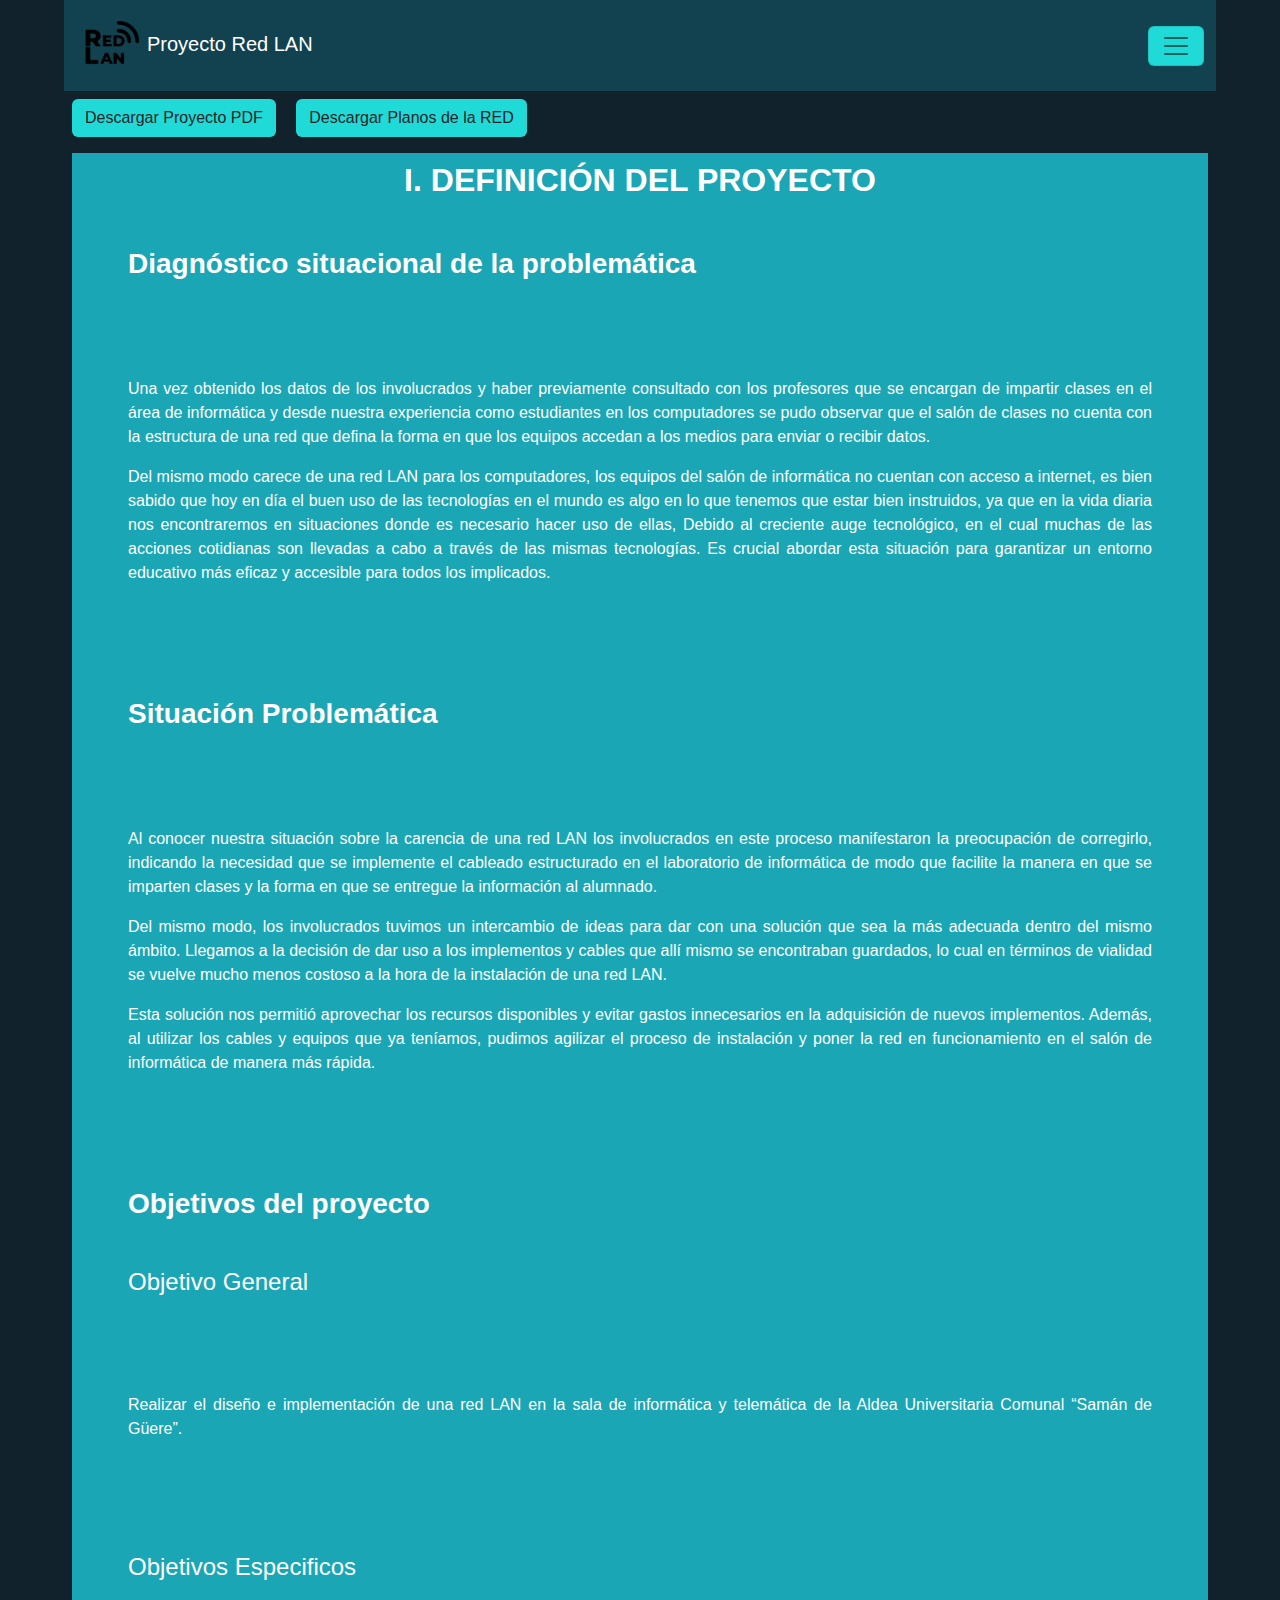
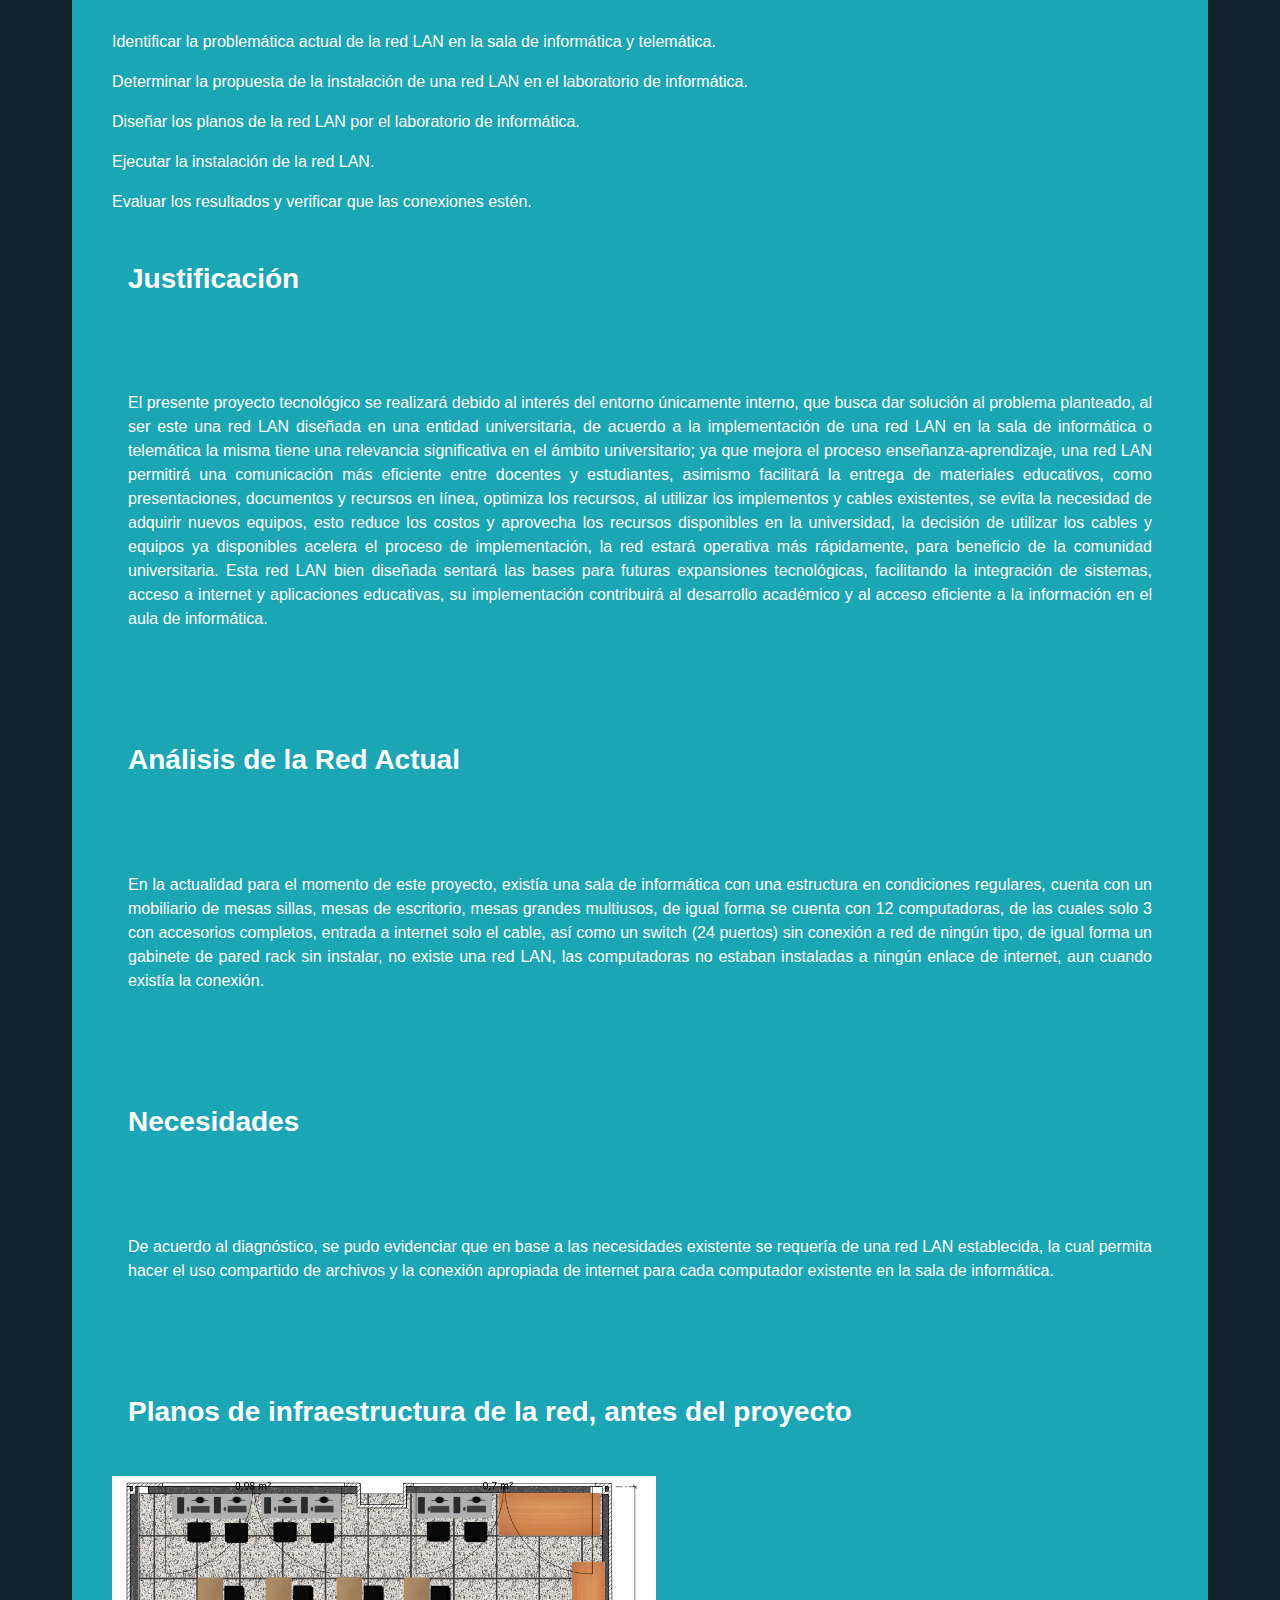
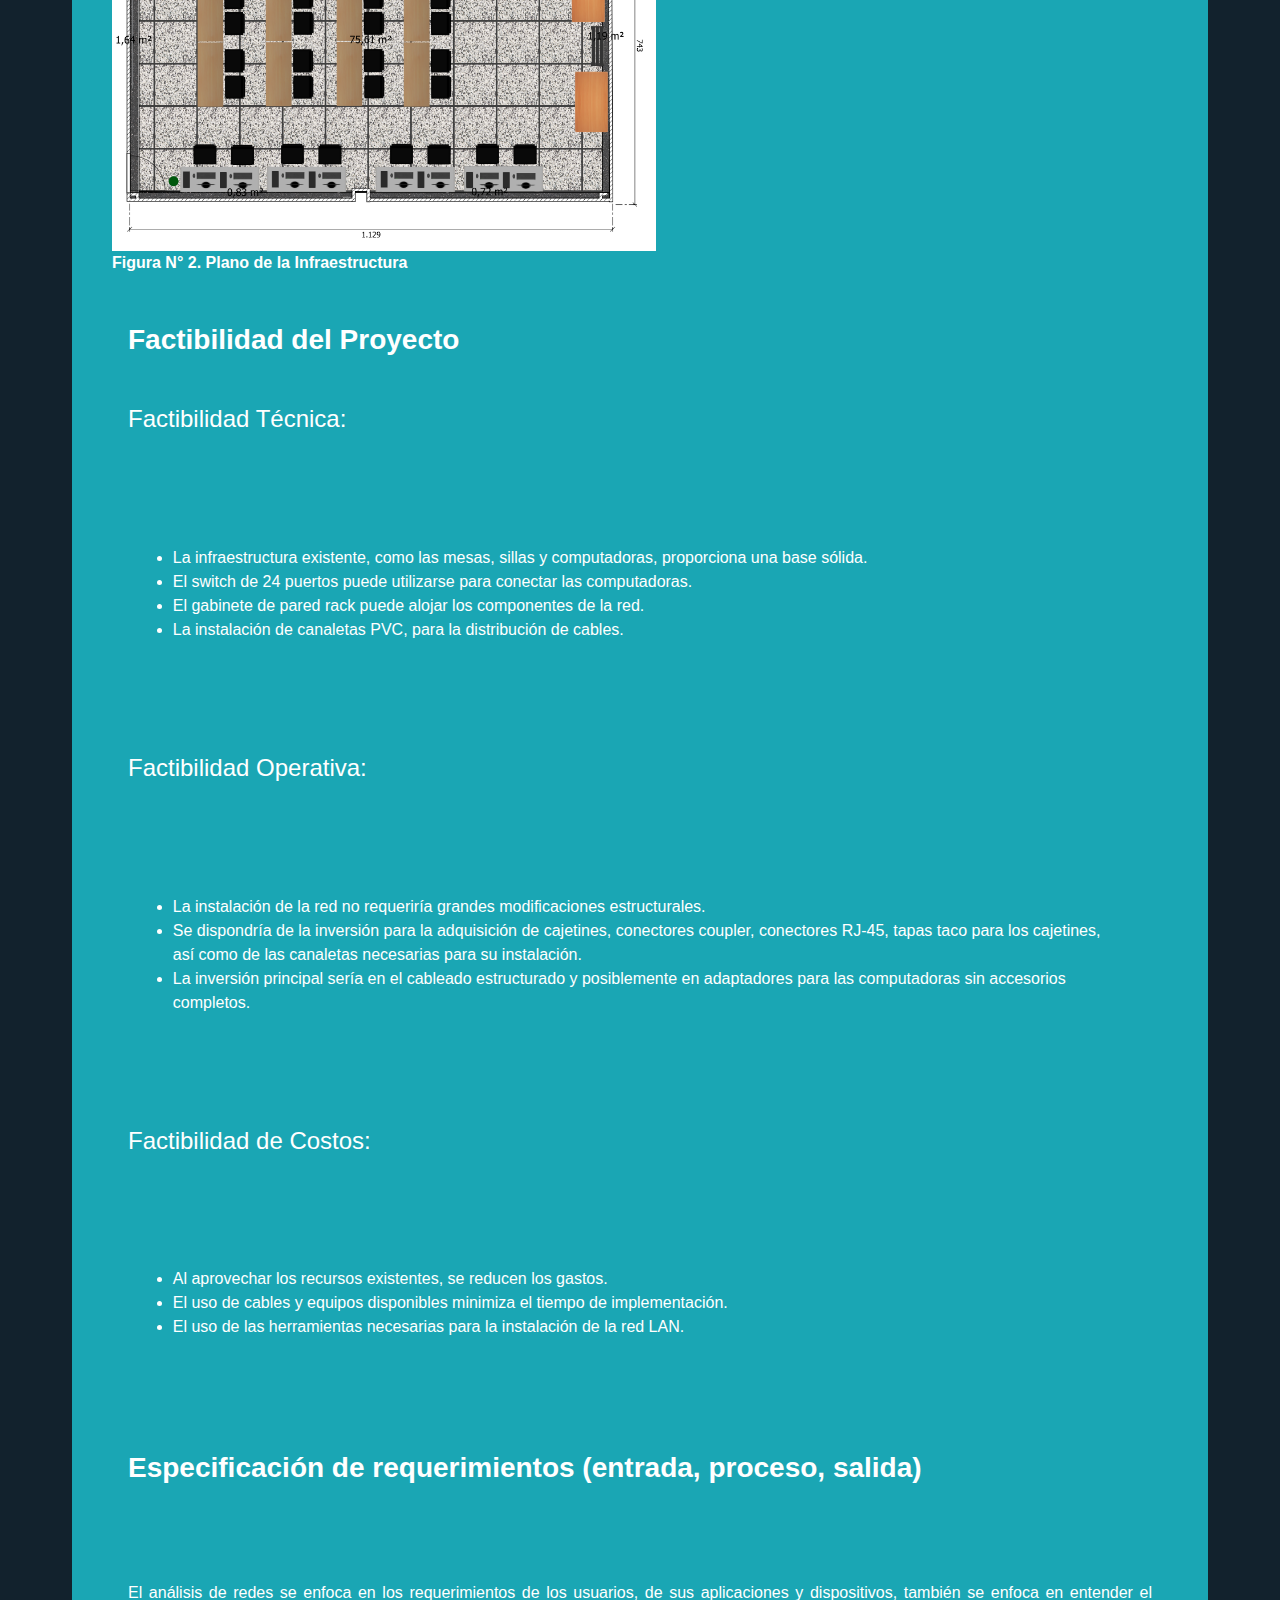
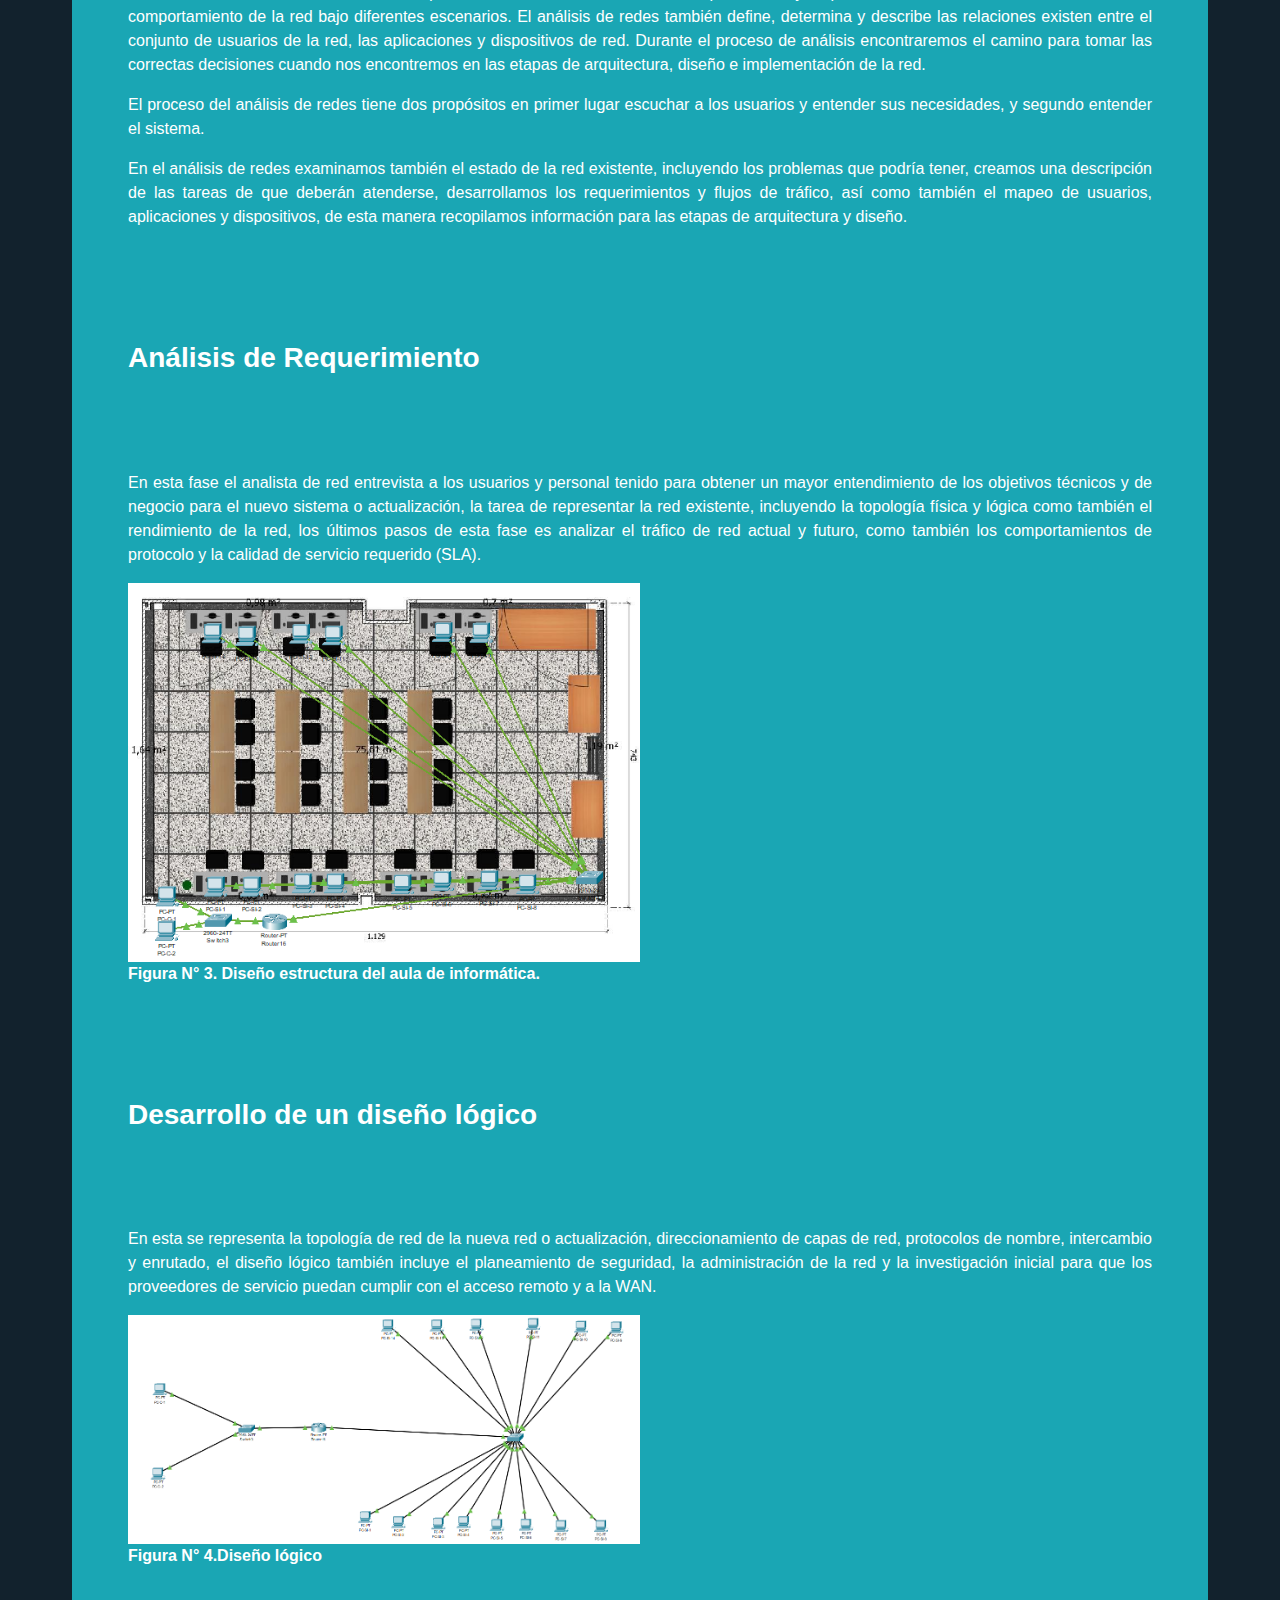
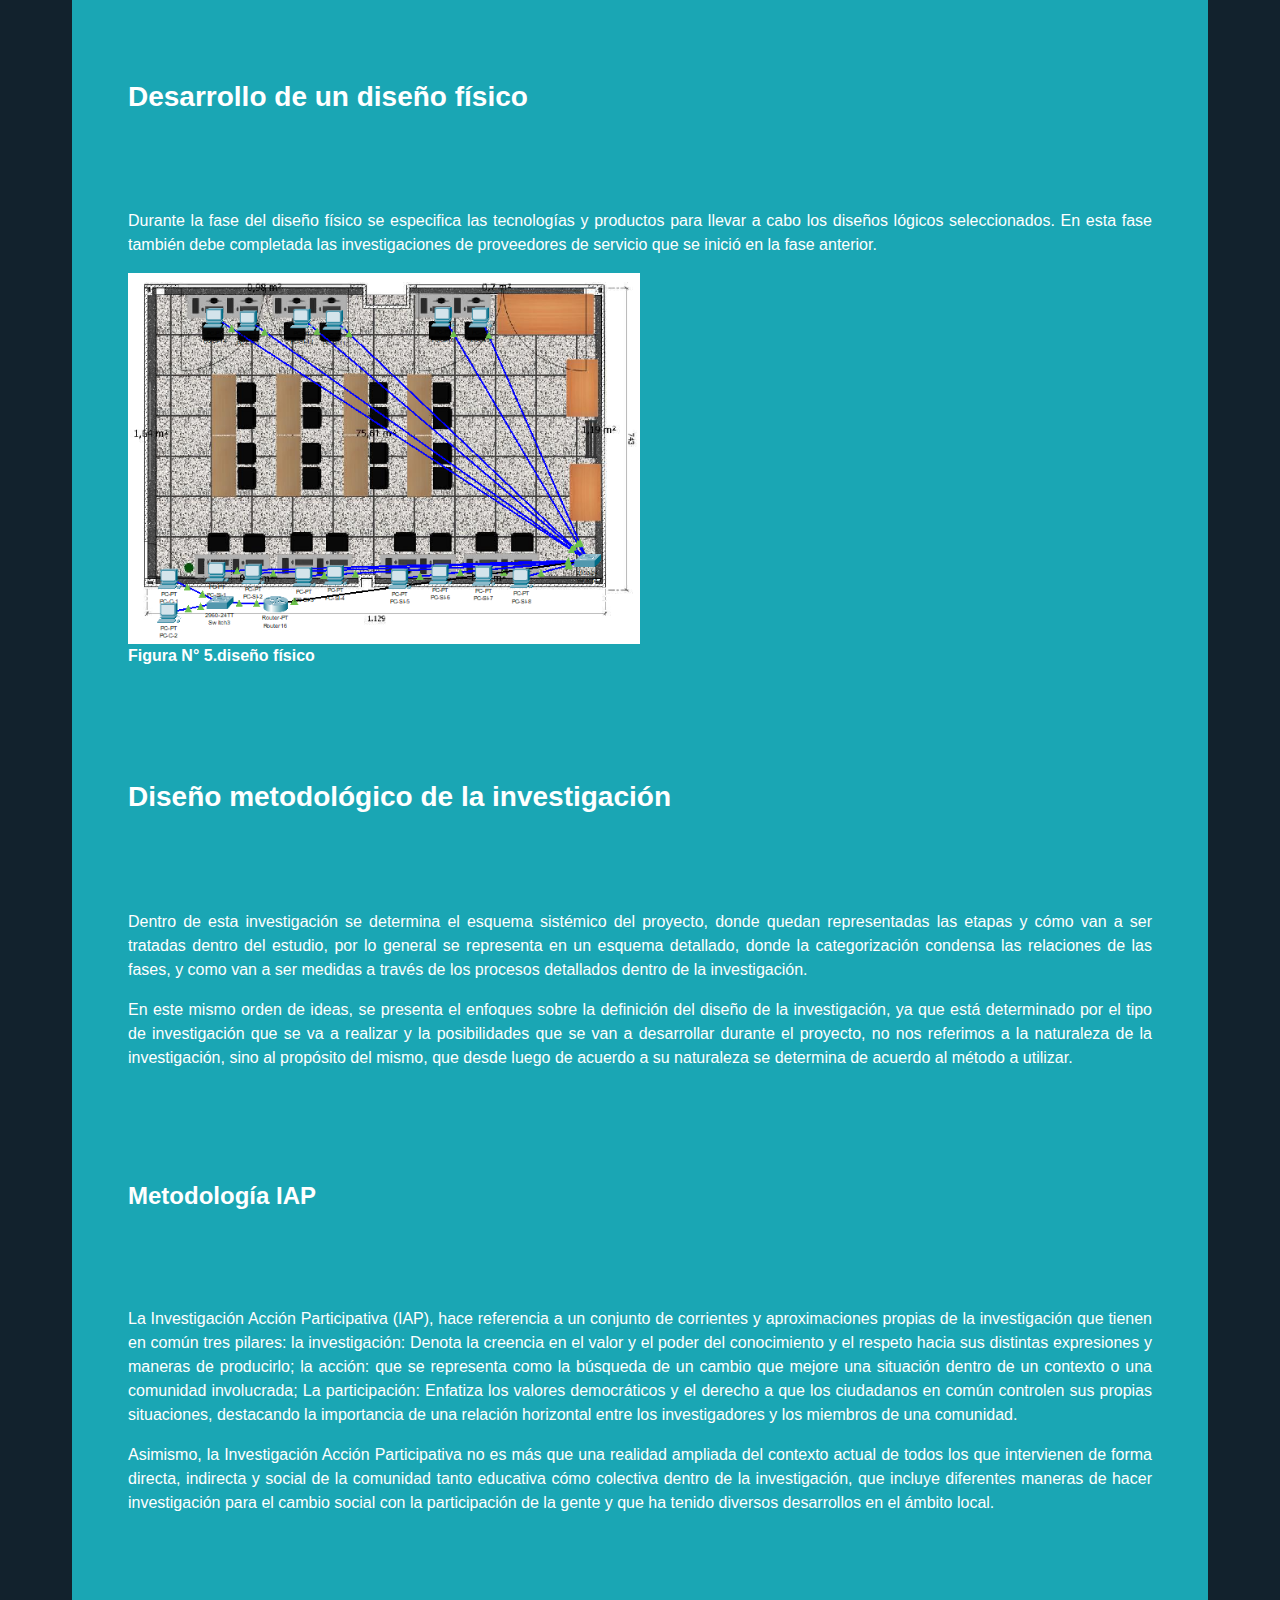
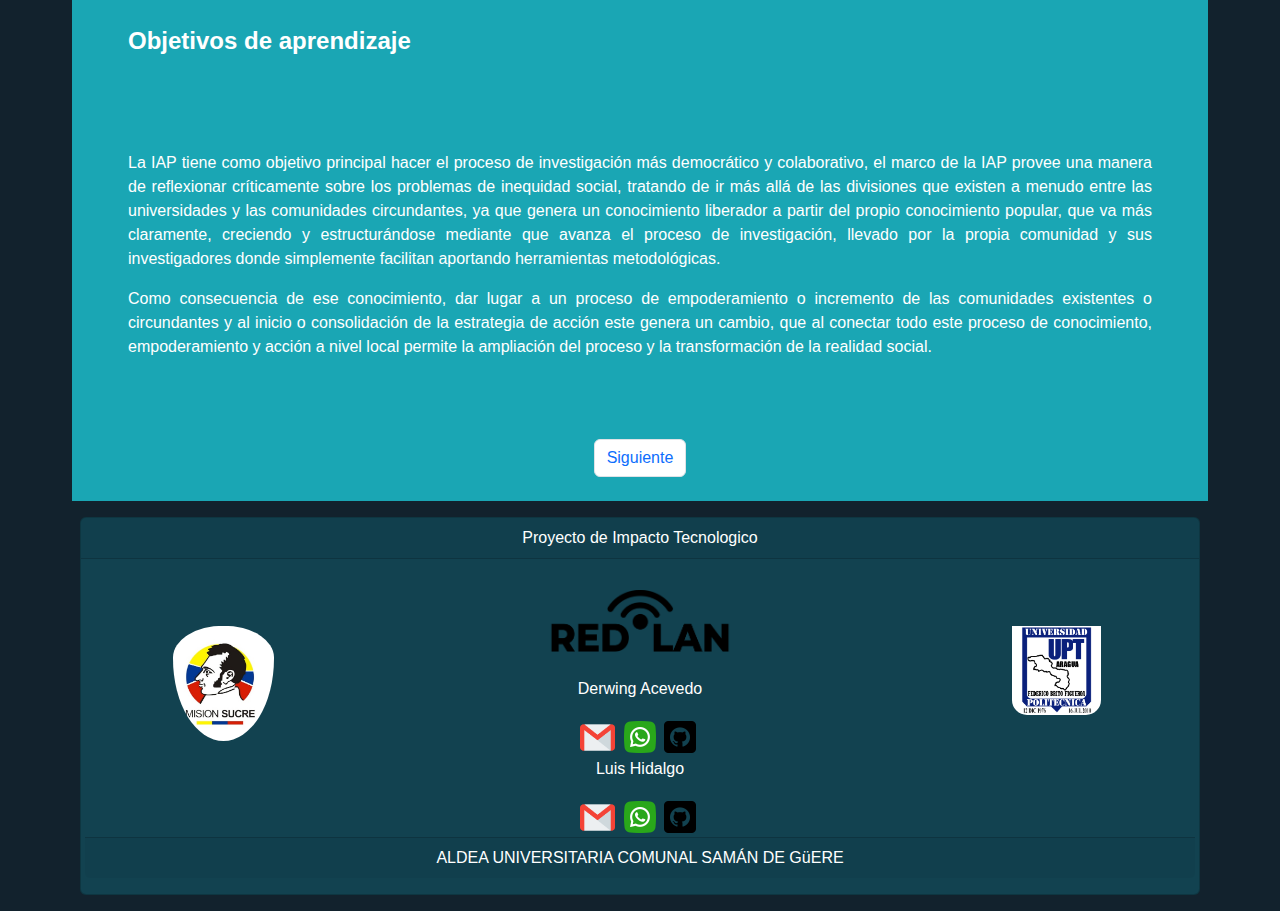
==== commit f464b948: "padding de documentacion" ====
--- a/documentacion.html
+++ b/documentacion.html
@@ -106,7 +106,7 @@
                 </ul>
                 <h3 class="m-5"><b>Situación Problemática </b> </h3>
 
-                <ul style="text-align: justify;">
+                <ul class="p-5" style="text-align: justify;">
                     <p>
                         Al conocer nuestra situación sobre la carencia de una red LAN los involucrados en este
                         proceso manifestaron
@@ -142,7 +142,7 @@
 
                 <h4 class="m-5">Objetivo General </h4>
 
-                <ul style="text-align: justify;">
+                <ul class="p-5" style="text-align: justify;">
                     <p>
                         Realizar el diseño e implementación de una red LAN en la sala de informática y telemática de
                         la Aldea
@@ -171,7 +171,7 @@
 
                 <h3 class="m-5"><b>Justificación</b></h3>
 
-                <ul style="text-align: justify;">
+                <ul class="p-5" style="text-align: justify;">
                     <p>
                         El presente proyecto tecnológico se realizará debido al interés del entorno únicamente
                         interno, que busca
@@ -207,7 +207,7 @@
 
                 <h3 class="m-5"><b>Análisis de la Red Actual </b></h3>
 
-                <ul style="text-align: justify;">
+                <ul class="p-5" style="text-align: justify;">
                     <p>
                         En la actualidad para el momento de este proyecto, existía una sala de informática con una
                         estructura en
@@ -225,7 +225,7 @@
 
                 <h3 class="m-5"><b>Necesidades </b></h3>
 
-                <ul style="text-align: justify;">
+                <ul class="p-5" style="text-align: justify;">
                     <p>
                         De acuerdo al diagnóstico, se pudo evidenciar que en base a las necesidades existente se
                         requería de una red
@@ -244,7 +244,7 @@
 
                 <h4 class=" m-5">Factibilidad Técnica:</h4>
 
-                <ul style="text-align: left; margin: 4%; text-align: justify;">
+                <ul class="p-5" style="text-align: left; margin: 4%; text-align: justify;">
                     <p>
                         <li> La infraestructura existente, como las mesas, sillas y computadoras, proporciona una
                             base sólida.</li>
@@ -256,8 +256,8 @@
 
                 <h4 class=" m-5">Factibilidad Operativa:</h4>
 
-                <ul style="text-align: left; margin: 4%;">
-                    <p>
+                <ul class="p-5" style="text-align: left; margin: 4%;">
+                 <p>
                         <li> La instalación de la red no requeriría grandes modificaciones estructurales.</li>
                         <li> Se dispondría de la inversión para la adquisición de cajetines, conectores coupler,
                             conectores RJ-45,
@@ -271,7 +271,7 @@
 
                 <h4 class=" m-5">Factibilidad de Costos:</h4>
 
-                <ul style="text-align: left; margin: 4%;">
+                <ul  class="p-5" style="text-align: left; margin: 4%;">
                     <p>
                         <li> Al aprovechar los recursos existentes, se reducen los gastos.</li>
                         <li> El uso de cables y equipos disponibles minimiza el tiempo de implementación.</li>
@@ -280,7 +280,7 @@
                 </ul>
                 <h3 class=" m-5"><b>Especificación de requerimientos (entrada, proceso, salida) </b> </h3>
 
-                <ul style="text-align: justify;">
+                <ul class="p-5" style="text-align: justify;">
                     <p>
                         El análisis de redes se enfoca en los requerimientos de los usuarios, de sus aplicaciones y
                         dispositivos,
@@ -310,7 +310,7 @@
                 </ul>
                 <h3 class=" m-5"><b>Análisis de Requerimiento </b> </h3>
 
-                <ul style="text-align: justify;">
+                <ul class="p-5" style="text-align: justify;">
                     <p>
                         En esta fase el analista de red entrevista a los usuarios y personal tenido para obtener un
                         mayor
@@ -329,7 +329,7 @@
                 </ul>
                 <h3 class="m-5"><b>Desarrollo de un diseño lógico</b> </h3>
 
-                <ul style="text-align: justify;">
+                <ul class="p-5" style="text-align: justify;">
                     <p>
                         En esta se representa la topología de red de la nueva red o actualización, direccionamiento
                         de capas de red,
@@ -346,7 +346,7 @@
                 </ul>
                 <h3 class="m-5"><b>Desarrollo de un diseño físico</b> </h3>
 
-                <ul style="text-align: justify;">
+                <ul class="p-5" style="text-align: justify;">
                     <p>
                         Durante la fase del diseño físico se especifica las tecnologías y productos para llevar a
                         cabo los diseños
@@ -361,7 +361,7 @@
                 </ul>
                 <h3 class="m-5"><b>Diseño metodológico de la investigación</b> </h3>
 
-                <ul style="text-align: justify;">
+                <ul class="p-5" style="text-align: justify;">
                     <p>
                         Dentro de esta investigación se determina el esquema sistémico del proyecto, donde quedan
                         representadas las
@@ -384,7 +384,7 @@
                 </ul>
                 <h4 class="m-5"><b>Metodología IAP</b> </h4>
 
-                <ul style="text-align: justify;">
+                <ul class="p-5" style="text-align: justify;">
                     <p>
                         La Investigación Acción Participativa (IAP), hace referencia a un conjunto de corrientes y
                         aproximaciones
@@ -412,7 +412,7 @@
                 </ul>
                 <h4 class="m-5"><b>Objetivos de aprendizaje </b> </h4>
 
-                <ul style="text-align: justify;">
+                <ul class="p-5" style="text-align: justify;">
                     <p>
                         La IAP tiene como objetivo principal hacer el proceso de investigación más democrático y
                         colaborativo, el
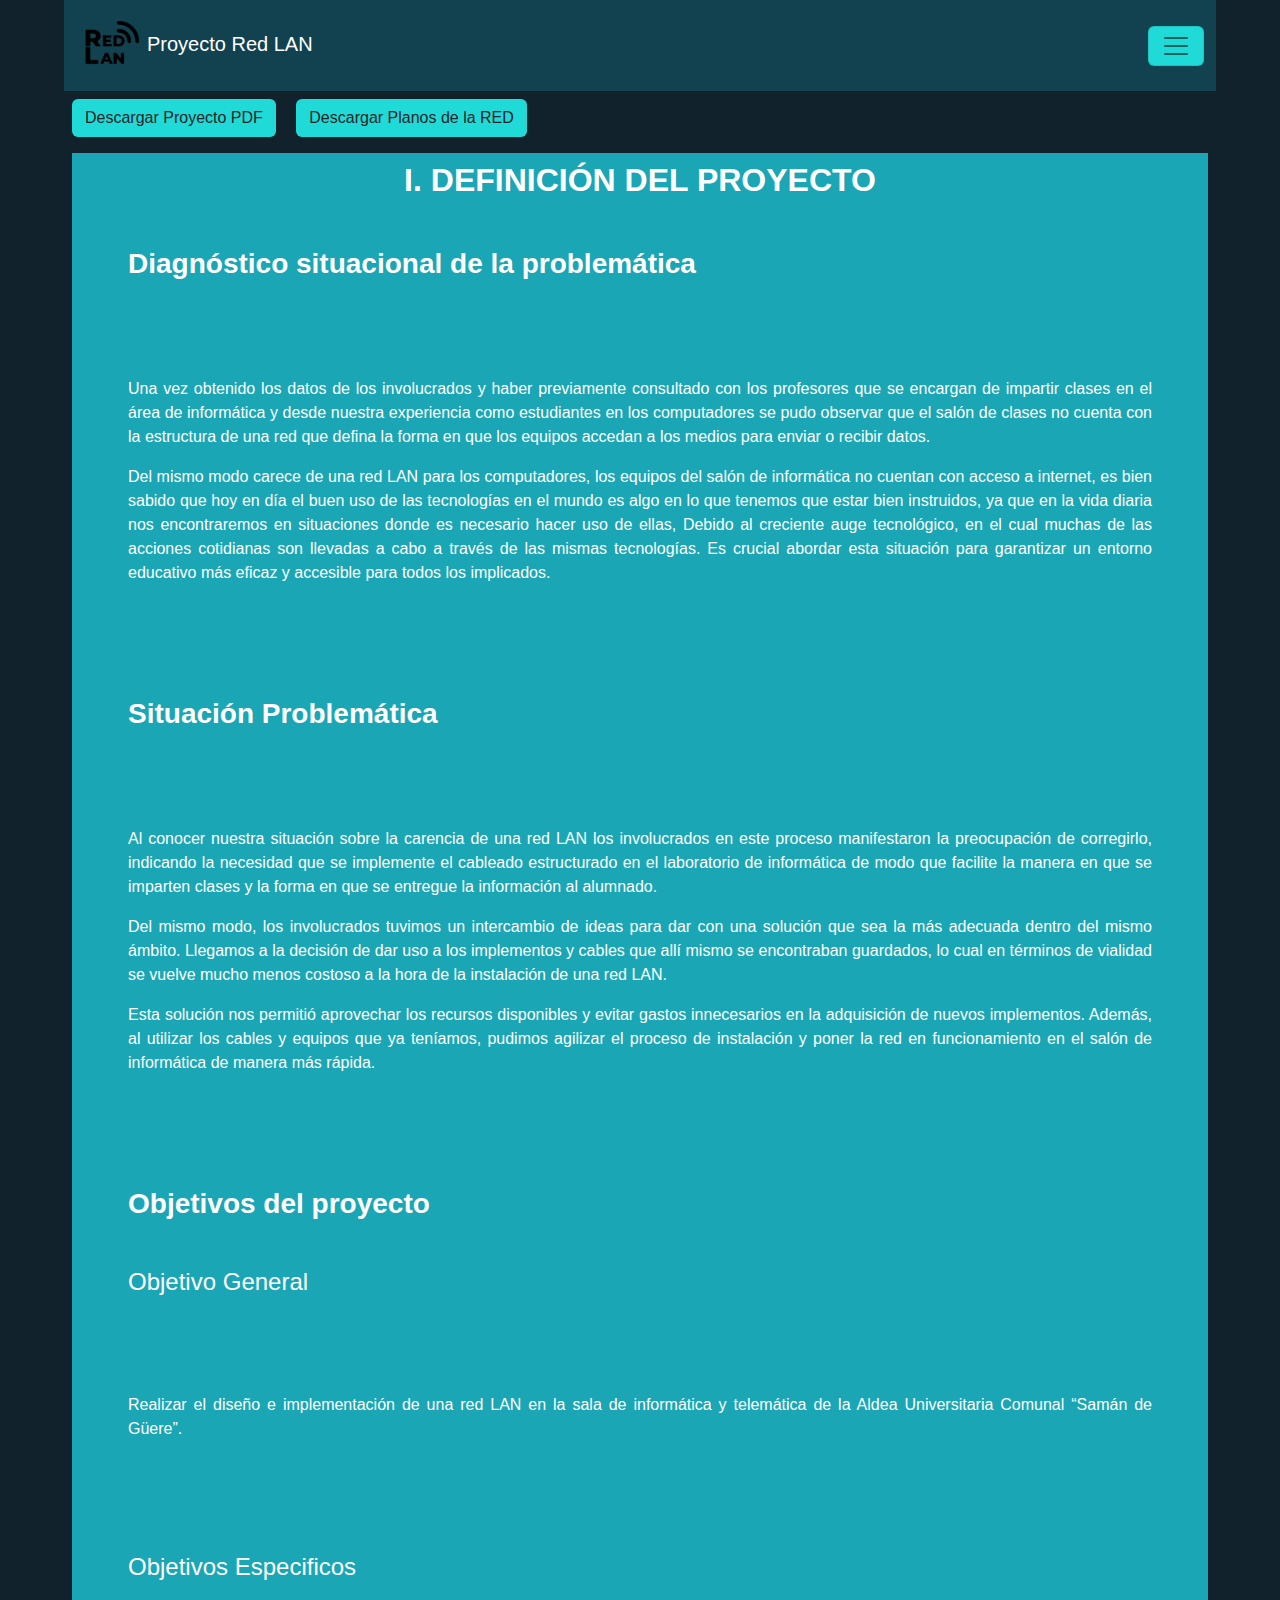
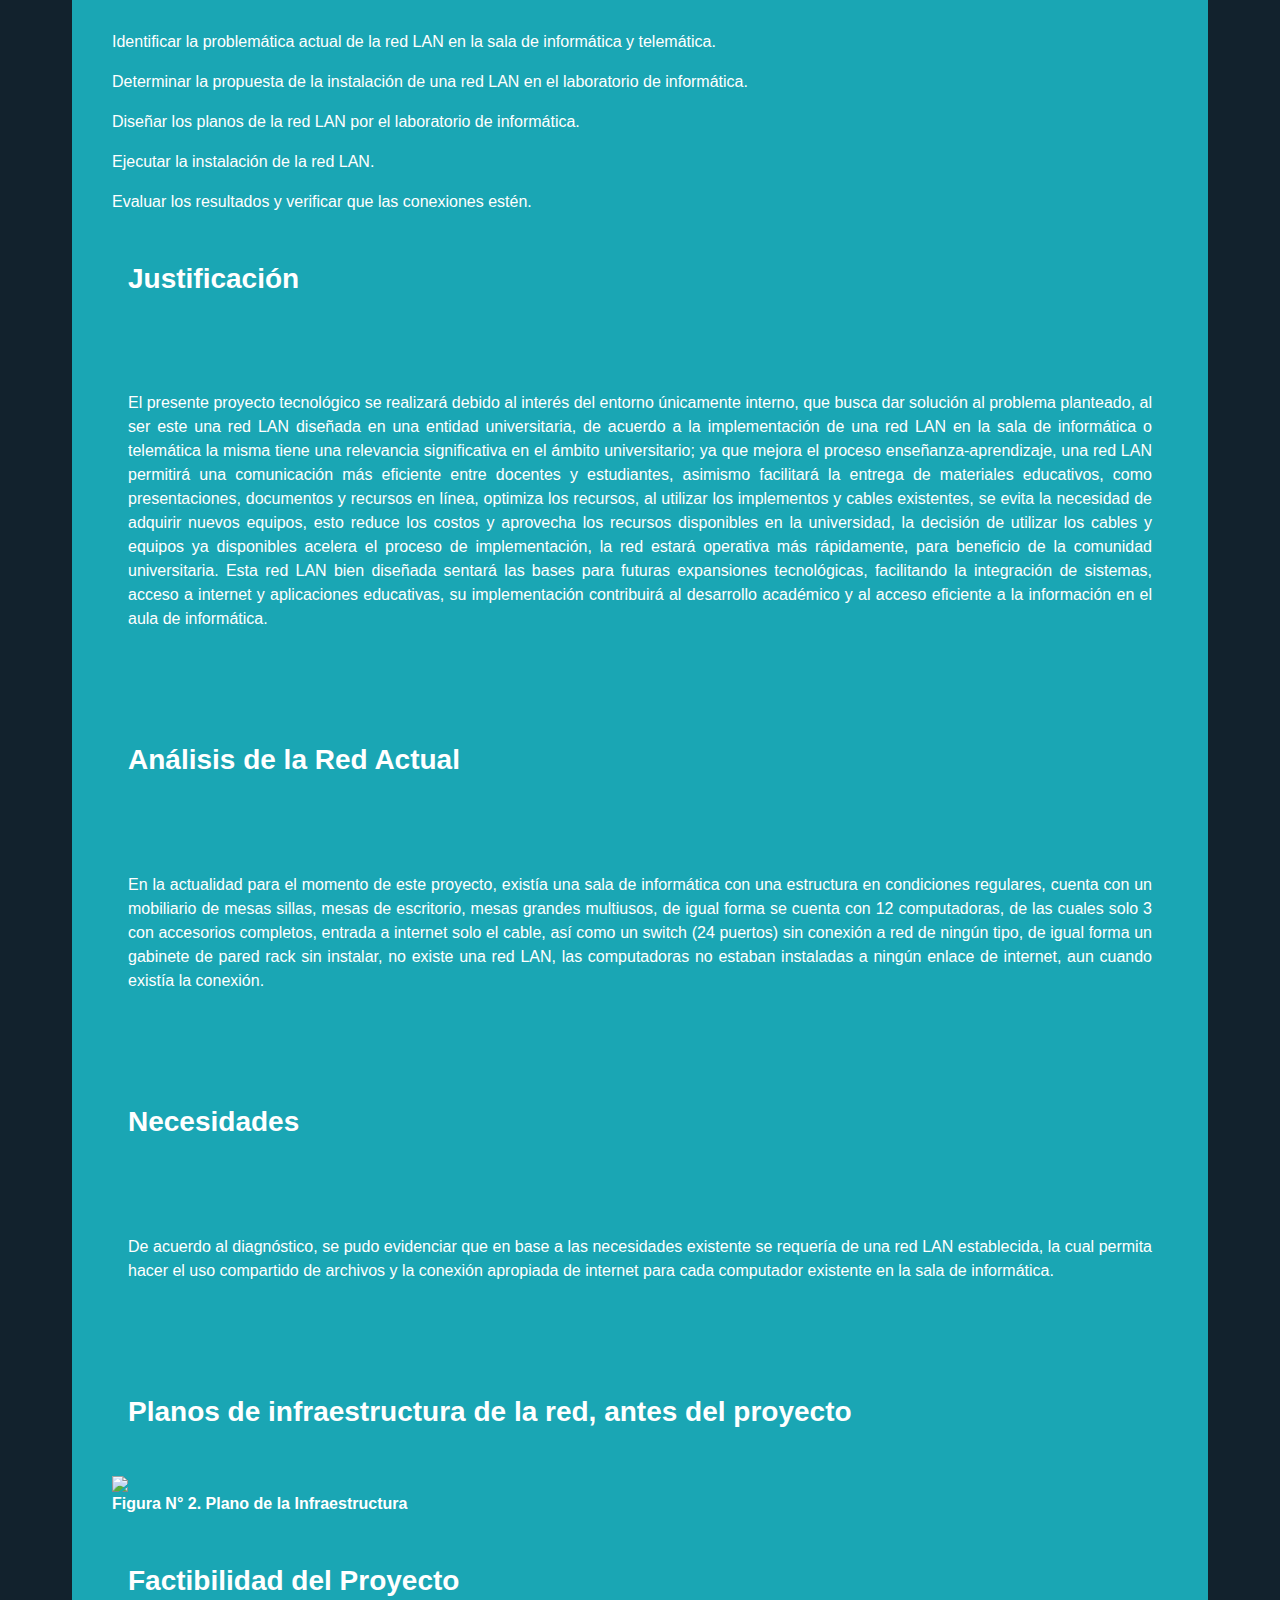
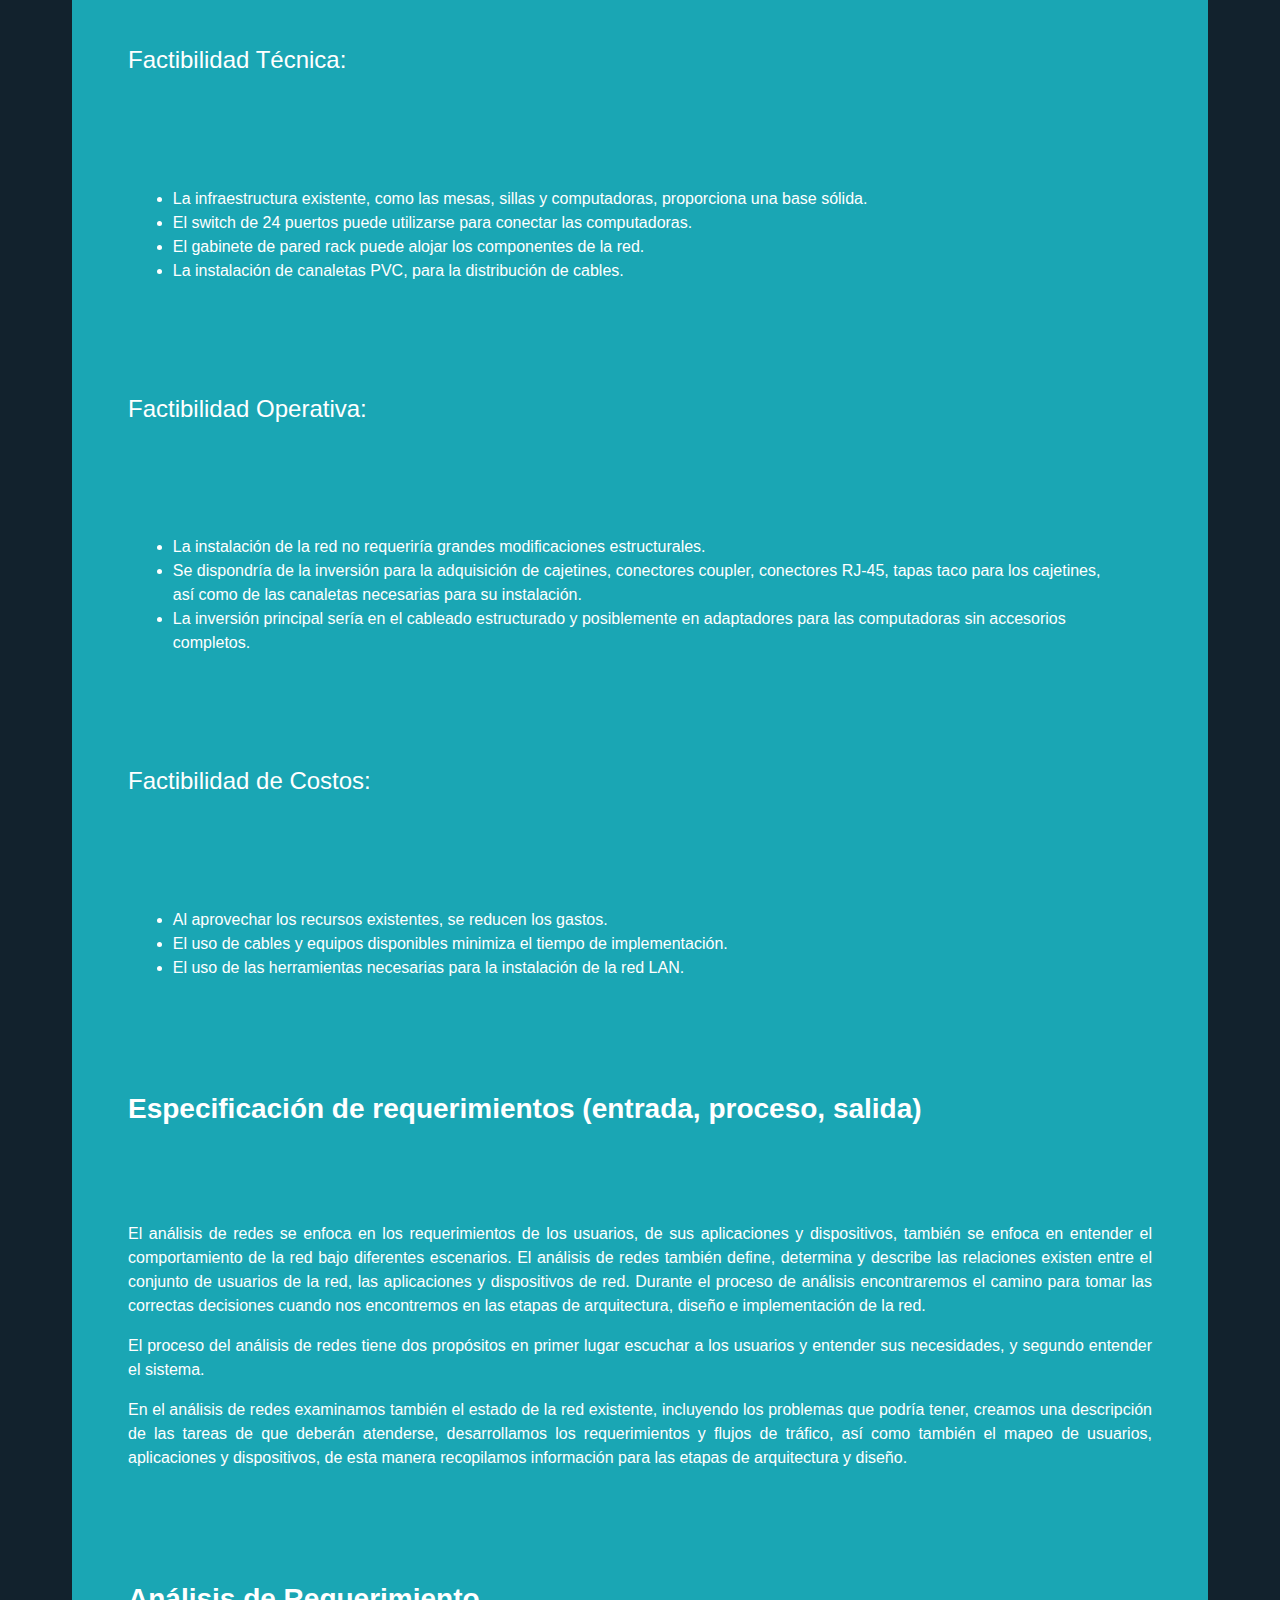
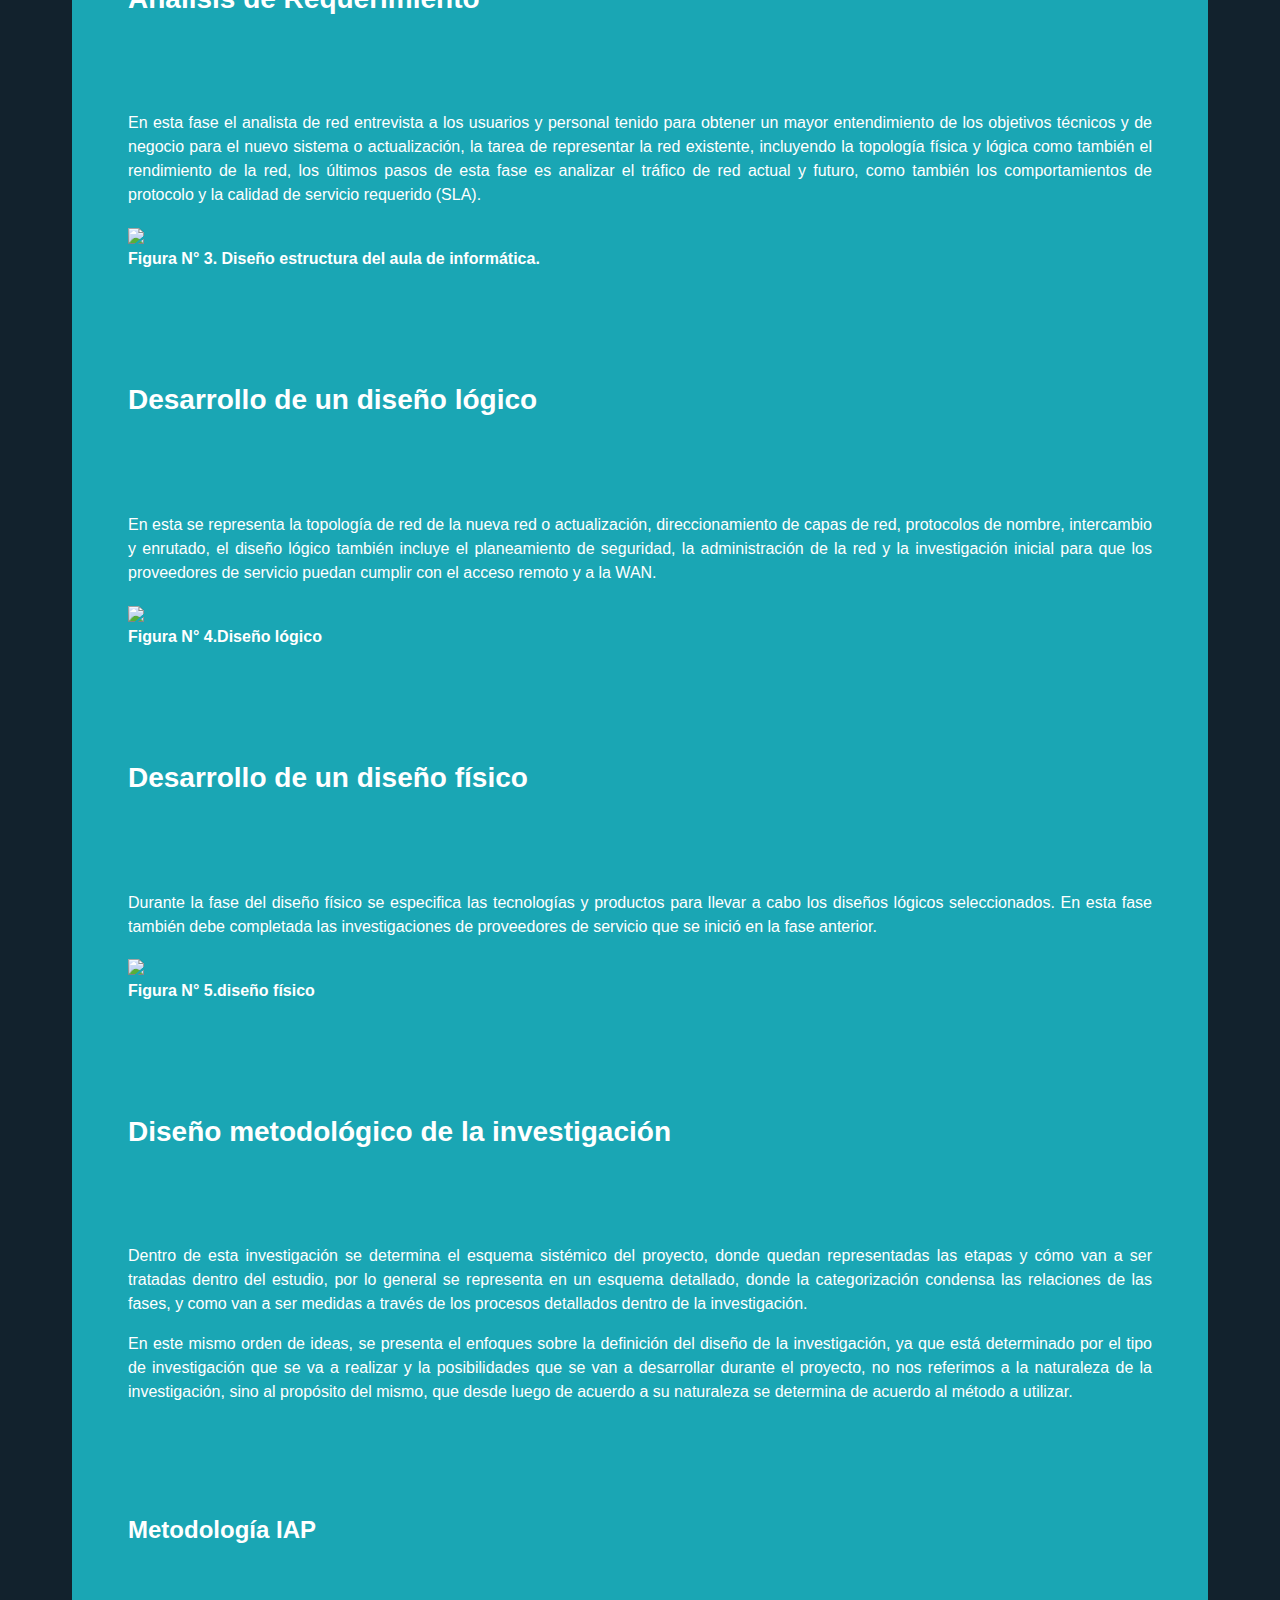
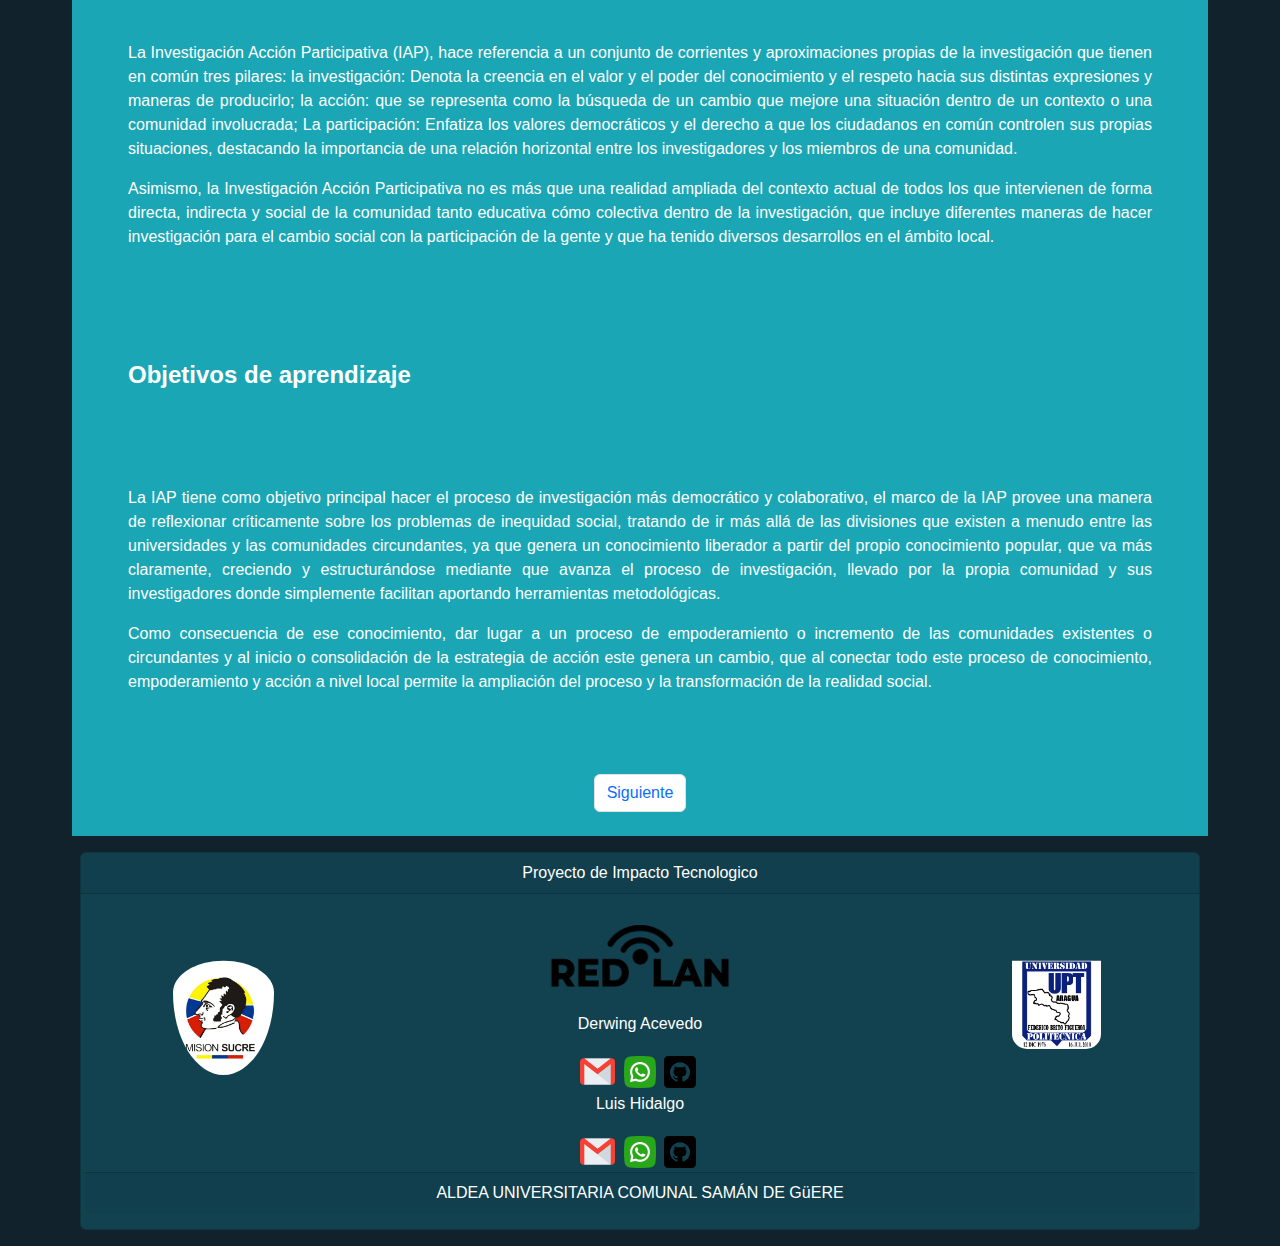
==== commit 73e0536f: "fotos triunfadores" ====
--- a/documentacion.html
+++ b/documentacion.html
@@ -57,7 +57,7 @@
                         </li>
                         </ul>
         </nav>
-        <a href="Documentos/Proyecto Agosto24.docx" class="btn m-2" style="background-color:#20dad8;" download>
+        <a href="Documentos/Diseño e Implementacion de una red LAN.pdf" class="btn m-2" style="background-color:#20dad8;" download>
             Descargar Proyecto PDF
         </a>
         <a href="Planos/Planos.rar" class="btn m-2" style="background-color:#20dad8;" download>
